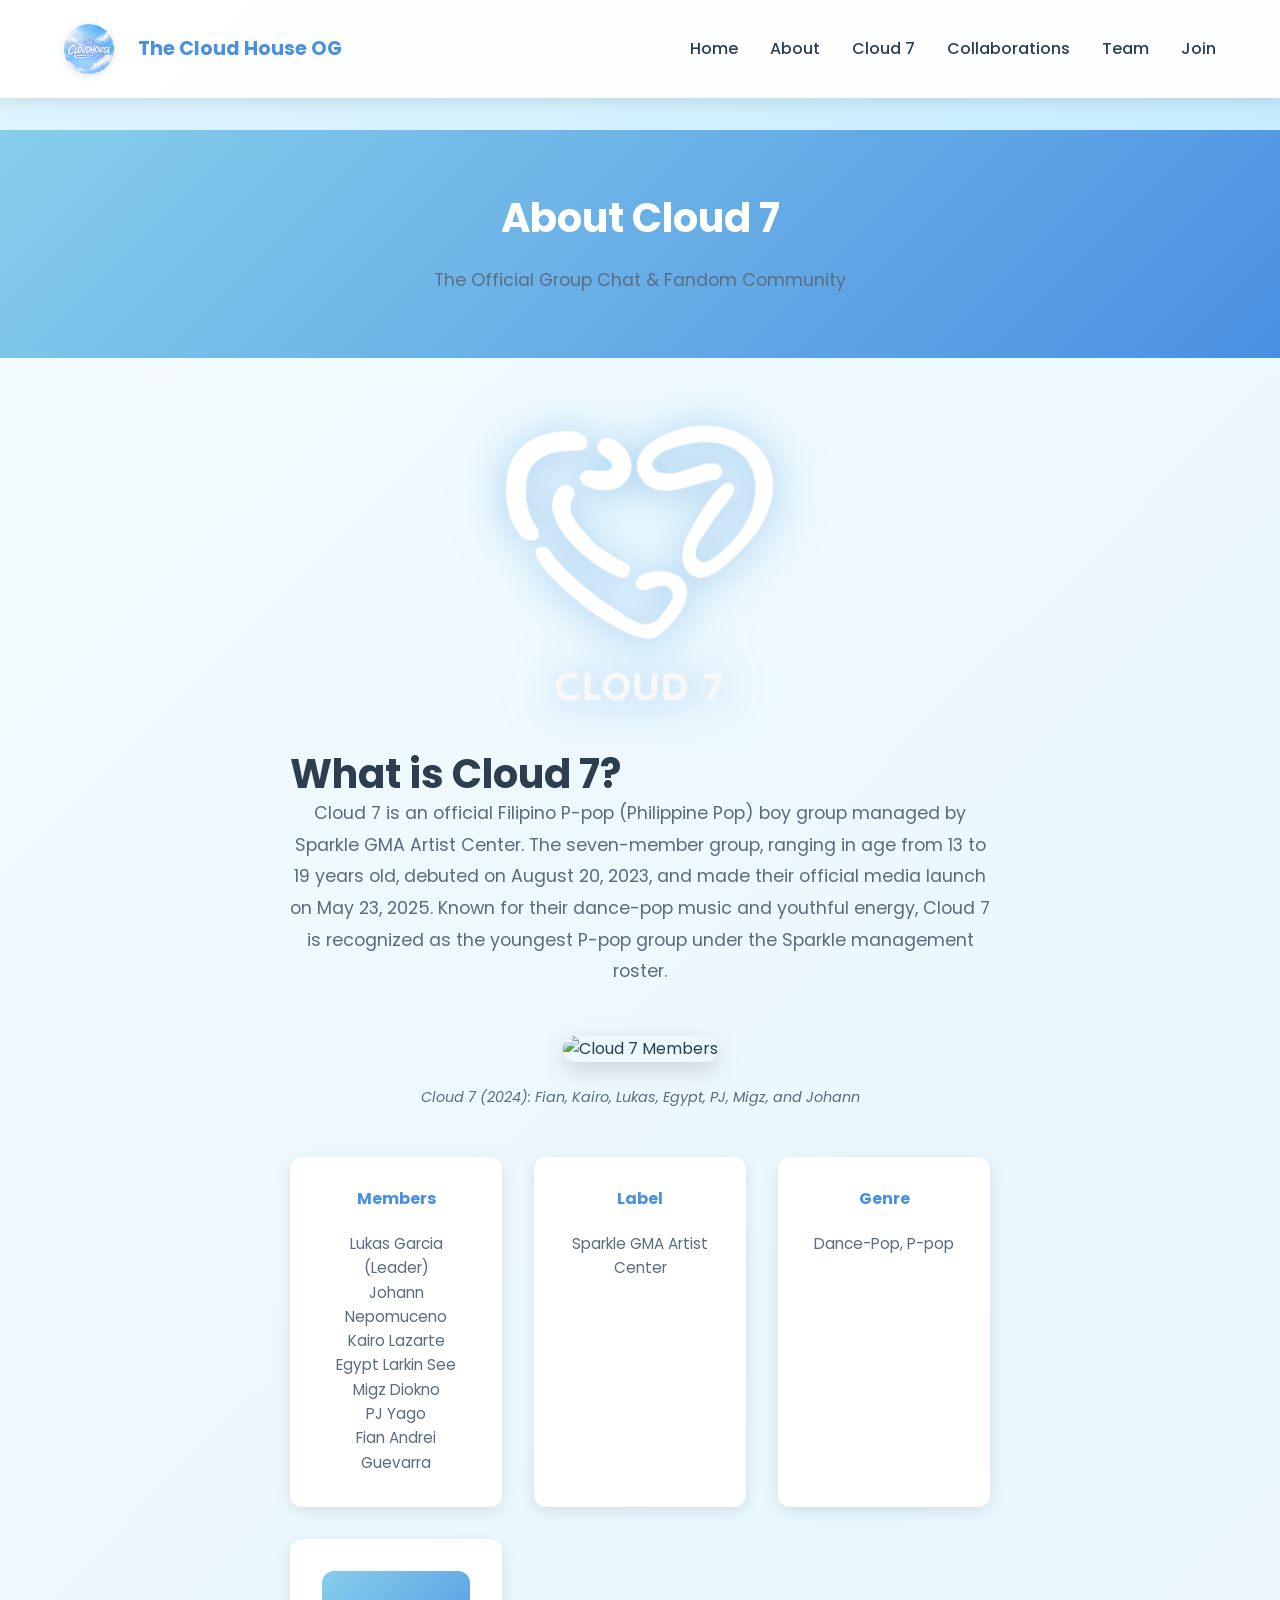
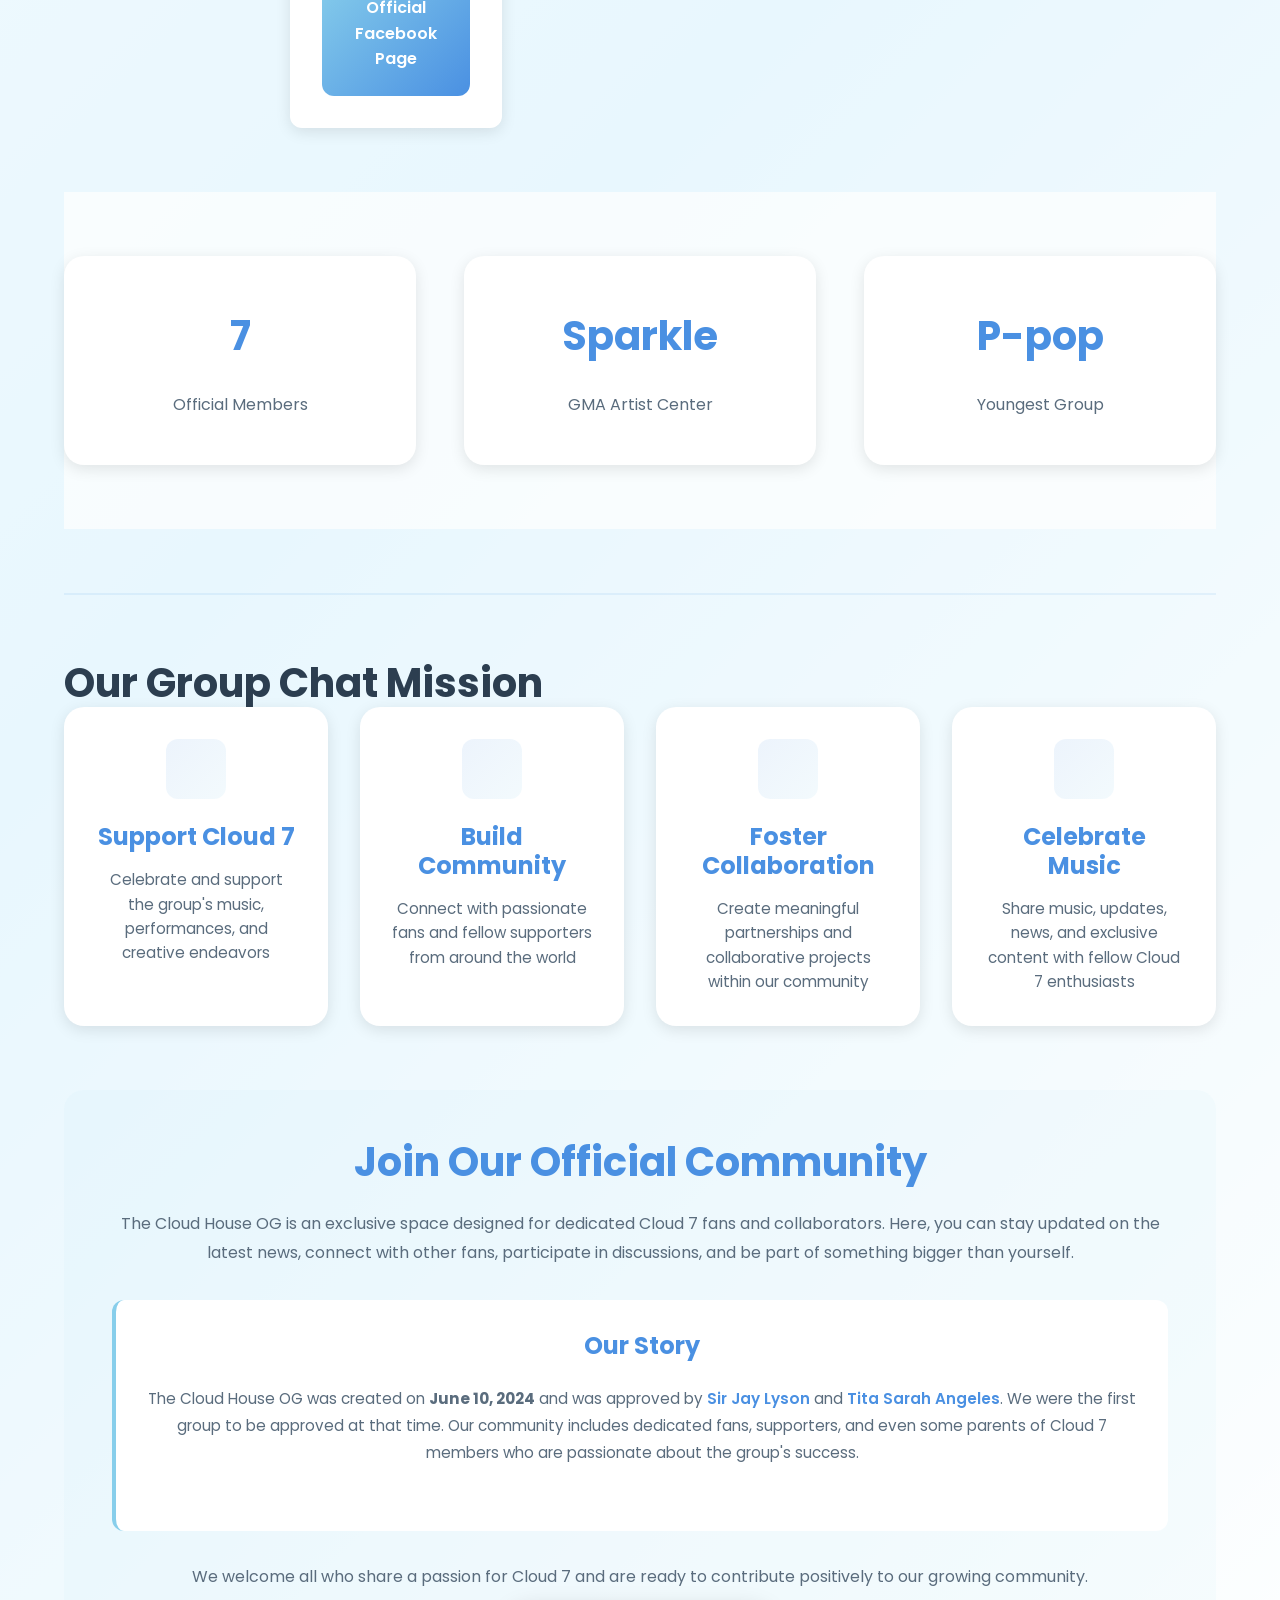
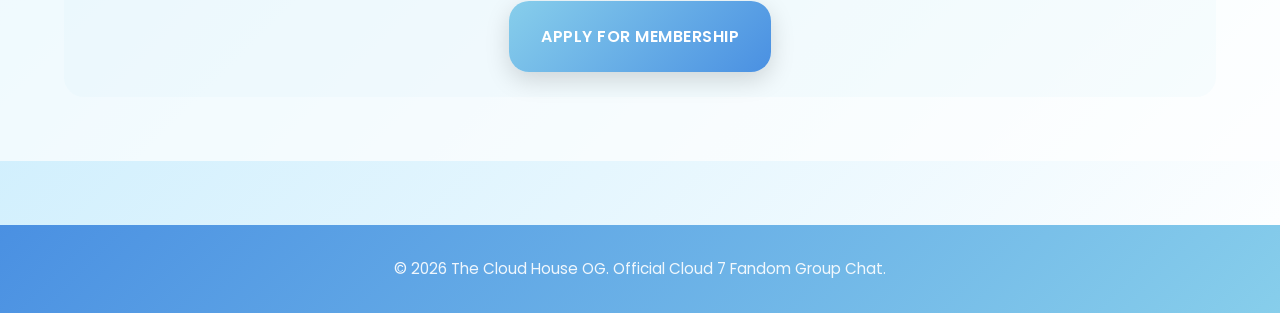
==== about.html @ 03eb77f3 "The CloudHouse OG Official" ====
<!DOCTYPE html>
<html lang="en">
<head>
    <meta charset="UTF-8">
    <meta name="viewport" content="width=device-width, initial-scale=1.0">
    <title>About Cloud 7 - The Cloud House OG</title>
    <link rel="icon" type="image/png" href="favicon.png">
    <link href="https://fonts.googleapis.com/css2?family=Poppins:wght@300;400;600;700&display=swap" rel="stylesheet">
    <link rel="stylesheet" href="css/styles.css">
</head>
<body>
    <!-- Navigation -->
    <nav class="navbar">
        <div class="container">
            <div class="navbar__brand">
                <img src="assets/logo.png" alt="The Cloud House OG" class="navbar__logo">
                <span class="navbar__title">The Cloud House OG</span>
            </div>
            <button class="navbar__toggle" id="navbarToggle">
                <span class="navbar__toggle-line"></span>
                <span class="navbar__toggle-line"></span>
                <span class="navbar__toggle-line"></span>
            </button>
            <ul class="navbar__links" id="navbarLinks">
                <li><a href="index.html" class="nav-link">Home</a></li>
                <li><a href="about.html" class="nav-link">About</a></li>
                <li><a href="cloud7.html" class="nav-link">Cloud 7</a></li>
                <li><a href="collabs.html" class="nav-link">Collaborations</a></li>
                <li><a href="team.html" class="nav-link">Team</a></li>
                <li><a href="join.html" class="nav-link">Join</a></li>
            </ul>
        </div>
    </nav>

    <!-- Page Header -->
    <section class="page-header">
        <div class="container">
            <h1 class="page-header__title">About Cloud 7</h1>
            <p class="page-header__subtitle">The Official Group Chat & Fandom Community</p>
        </div>
    </section>

    <!-- About Cloud 7 Section -->
    <section class="about">
        <div class="container">
            <div class="about__content">
                <div class="cloud7-logo-about">
                    <!-- Cloud 7 Official Logo -->
                    <img id="cloud7-about-logo" src="/assets/cloud7-logo.png" alt="Cloud 7 Logo">
                </div>
                <h2>What is Cloud 7?</h2>
                <p class="about__text">
                    Cloud 7 is an official Filipino P-pop (Philippine Pop) boy group managed by Sparkle GMA Artist Center. The seven-member group, ranging in age from 13 to 19 years old, debuted on August 20, 2023, and made their official media launch on May 23, 2025. Known for their dance-pop music and youthful energy, Cloud 7 is recognized as the youngest P-pop group under the Sparkle management roster.
                </p>

                <div class="cloud7-image-container">
                    <img src="https://upload.wikimedia.org/wikipedia/commons/thumb/f/f2/CLOUD_7_2024.jpg/330px-CLOUD_7_2024.jpg" alt="Cloud 7 Members" class="cloud7-image">
                    <p class="image-caption">Cloud 7 (2024): Fian, Kairo, Lukas, Egypt, PJ, Migz, and Johann</p>
                </div>

                <div class="group-info">
                    <div class="info-item">
                        <h4>Members</h4>
                        <p>Lukas Garcia (Leader) <br>
                           Johann Nepomuceno <br>
                           Kairo Lazarte <br>
                           Egypt Larkin See <br>
                           Migz Diokno <br>
                           PJ Yago <br>
                           Fian Andrei Guevarra</p>
                    </div>
                    <div class="info-item">
                        <h4>Label</h4>
                        <p>Sparkle GMA Artist Center</p>
                    </div>
                    <div class="info-item">
                        <h4>Genre</h4>
                        <p>Dance-Pop, P-pop</p>
                    </div>
                    <div class="info-item">
                        <a href="https://web.facebook.com/cloud7.official" target="_blank" class="info-link">Official Facebook Page</a>
                    </div>
                </div>
            </div>

            <div class="stats-section">
                <div class="stats-grid">
                    <div class="stat-card">
                        <div class="stat-card__number">7</div>
                        <div class="stat-card__label">Official Members</div>
                    </div>
                    <div class="stat-card">
                        <div class="stat-card__number">Sparkle</div>
                        <div class="stat-card__label">GMA Artist Center</div>
                    </div>
                    <div class="stat-card">
                        <div class="stat-card__number">P-pop</div>
                        <div class="stat-card__label">Youngest Group</div>
                    </div>
                </div>
            </div>

            <div class="values-section">
                <h2>Our Group Chat Mission</h2>
                <div class="values-grid">
                    <div class="value-card">
                        <div class="value-card__icon"></div>
                        <h3>Support Cloud 7</h3>
                        <p>Celebrate and support the group's music, performances, and creative endeavors</p>
                    </div>
                    <div class="value-card">
                        <div class="value-card__icon"></div>
                        <h3>Build Community</h3>
                        <p>Connect with passionate fans and fellow supporters from around the world</p>
                    </div>
                    <div class="value-card">
                        <div class="value-card__icon"></div>
                        <h3>Foster Collaboration</h3>
                        <p>Create meaningful partnerships and collaborative projects within our community</p>
                    </div>
                    <div class="value-card">
                        <div class="value-card__icon"></div>
                        <h3>Celebrate Music</h3>
                        <p>Share music, updates, news, and exclusive content with fellow Cloud 7 enthusiasts</p>
                    </div>
                </div>
            </div>

            <div class="community-info">
                <h2>Join Our Official Community</h2>
                <p>
                    The Cloud House OG is an exclusive space designed for dedicated Cloud 7 fans and collaborators. Here, you can stay updated on the latest news, connect with other fans, participate in discussions, and be part of something bigger than yourself.
                </p>
                <div class="community-history">
                    <h3>Our Story</h3>
                    <p>
                        The Cloud House OG was created on <strong>June 10, 2024</strong> and was approved by <strong><a href="https://web.facebook.com/jvasquezlayson" target="_blank" class="history-link">Sir Jay Lyson</a></strong> and <strong><a href="https://m.facebook.com/sarah.angeles.14473/" target="_blank" class="history-link">Tita Sarah Angeles</a></strong>. We were the first group to be approved at that time. Our community includes dedicated fans, supporters, and even some parents of Cloud 7 members who are passionate about the group's success.
                    </p>
                </div>
                <p>
                    We welcome all who share a passion for Cloud 7 and are ready to contribute positively to our growing community.
                </p>
                <a href="join.html" class="btn btn--primary">Apply for Membership</a>
            </div>
        </div>
    </section>

    <!-- Footer -->
    <footer class="footer">
        <div class="container">
            <p class="footer__text">&copy; 2026 The Cloud House OG. Official Cloud 7 Fandom Group Chat.</p>
        </div>
    </footer>

    <script src="js/script.js"></script>
</body>
</html>
---- css/styles.css ----
/* CSS Custom Properties */
:root {
    --color-primary: #87CEEB;
    --color-primary-dark: #4A90E2;
    --color-secondary: #E0F6FF;
    --color-accent: #FFB6C1;
    --color-text: #2C3E50;
    --color-text-light: #5A6C7D;
    --color-white: #FFFFFF;
    --color-shadow: rgba(0, 0, 0, 0.1);

    --spacing-xs: 0.5rem;
    --spacing-sm: 1rem;
    --spacing-md: 1.5rem;
    --spacing-lg: 2rem;
    --spacing-xl: 3rem;
    --spacing-2xl: 4rem;

    --radius: 12px;
    --radius-lg: 20px;

    --shadow: 0 4px 15px var(--color-shadow);
    --shadow-lg: 0 8px 25px rgba(0, 0, 0, 0.15);

    --transition: all 0.3s ease;
}

/* Reset & Base Styles */
* {
    margin: 0;
    padding: 0;
    box-sizing: border-box;
}

html {
    scroll-behavior: smooth;
}

body {
    font-family: 'Poppins', sans-serif;
    color: var(--color-text);
    line-height: 1.6;
    background: linear-gradient(135deg, #E0F6FF 0%, #B3E5FC 50%, #FFFFFF 100%);
    min-height: 100vh;
}

/* Container */
.container {
    max-width: 1200px;
    margin: 0 auto;
    padding: 0 var(--spacing-md);
}

/* Typography */
h1, h2, h3, h4, h5, h6 {
    line-height: 1.2;
    font-weight: 700;
}

h2 {
    font-size: 2.5rem;
}

h3 {
    font-size: 1.5rem;
}

p {
    color: var(--color-text-light);
}

.section__title {
    text-align: center;
    margin-bottom: var(--spacing-2xl);
    color: var(--color-primary-dark);
    position: relative;
    animation: fadeInDown 0.8s ease;
}

.section__title::after {
    content: '';
    display: block;
    width: 60px;
    height: 4px;
    background: linear-gradient(90deg, var(--color-primary), var(--color-accent));
    margin: var(--spacing-md) auto 0;
    border-radius: 2px;
}

/* Navigation */
.navbar {
    background: rgba(255, 255, 255, 0.95);
    padding: var(--spacing-md) 0;
    position: sticky;
    top: 0;
    z-index: 100;
    box-shadow: var(--shadow);
}

.navbar .container {
    display: flex;
    justify-content: space-between;
    align-items: center;
    flex-wrap: wrap;
}

.navbar__brand {
    display: flex;
    align-items: center;
    gap: var(--spacing-md);
    text-decoration: none;
    color: inherit;
}

.navbar__logo {
    height: 50px;
    width: 50px;
    border-radius: 50%;
    display: block;
    object-fit: cover;
    box-shadow: 0 2px 8px rgba(0, 0, 0, 0.1);
}

.navbar__title {
    font-size: 1.2rem;
    font-weight: 700;
    color: var(--color-primary-dark);
}

/* Hamburger Menu */
.navbar__toggle {
    display: none;
    flex-direction: column;
    background: none;
    border: none;
    cursor: pointer;
    padding: var(--spacing-xs);
    gap: 6px;
}

.navbar__toggle-line {
    width: 25px;
    height: 3px;
    background: var(--color-primary-dark);
    border-radius: 2px;
    transition: all 0.3s ease;
}

.navbar__toggle.active .navbar__toggle-line:nth-child(1) {
    transform: rotate(45deg) translate(10px, 10px);
}

.navbar__toggle.active .navbar__toggle-line:nth-child(2) {
    opacity: 0;
}

.navbar__toggle.active .navbar__toggle-line:nth-child(3) {
    transform: rotate(-45deg) translate(7px, -7px);
}

.navbar__links {
    display: flex;
    list-style: none;
    gap: var(--spacing-lg);
    width: auto;
}

.nav-link {
    text-decoration: none;
    color: var(--color-text);
    font-weight: 500;
    transition: var(--transition);
    position: relative;
}

.nav-link:hover {
    color: var(--color-primary);
}

@media (max-width: 768px) {
    .navbar__toggle {
        display: flex;
    }

    .navbar__links {
        display: none;
        width: 100%;
        flex-direction: column;
        gap: var(--spacing-md);
        position: absolute;
        top: 100%;
        left: 0;
        right: 0;
        background: rgba(255, 255, 255, 0.98);
        padding: var(--spacing-lg);
        box-shadow: var(--shadow);
    }

    .navbar__links.active {
        display: flex;
    }

    .navbar__links li {
        width: 100%;
    }

    .nav-link {
        display: block;
        padding: var(--spacing-md) 0;
        border-bottom: 1px solid rgba(0, 0, 0, 0.05);
    }

    .nav-link::after {
        display: none;
    }

    .nav-link:active {
        color: var(--color-primary);
    }
}

/* Cloud Animation */
.clouds {
    position: absolute;
    background: rgba(255, 255, 255, 0.8);
    border-radius: 100px;
    opacity: 0.6;
    animation: float 20s infinite ease-in-out;
}

.clouds::before,
.clouds::after {
    content: '';
    position: absolute;
    background: rgba(255, 255, 255, 0.8);
    border-radius: 100px;
}

.clouds::before {
    width: 50px;
    height: 50px;
    top: -25px;
    left: 10px;
}

.clouds::after {
    width: 60px;
    height: 60px;
    top: -30px;
    right: 10px;
}

.cloud-1 {
    width: 100px;
    height: 40px;
    top: 15%;
    left: 10%;
    animation-delay: 0s;
}

.cloud-2 {
    width: 120px;
    height: 50px;
    top: 60%;
    right: 10%;
    animation-delay: -10s;
}

.cloud-3 {
    width: 80px;
    height: 35px;
    top: 40%;
    left: 50%;
    animation-delay: -5s;
}

@keyframes float {
    0%, 100% {
        transform: translateX(0px);
    }
    50% {
        transform: translateX(30px);
    }
}

@keyframes fadeInDown {
    from {
        opacity: 0;
        transform: translateY(-20px);
    }
    to {
        opacity: 1;
        transform: translateY(0);
    }
}

@keyframes fadeIn {
    from {
        opacity: 0;
    }
    to {
        opacity: 1;
    }
}

/* Buttons */
.btn {
    padding: var(--spacing-md) var(--spacing-lg);
    border: none;
    border-radius: var(--radius-lg);
    font-size: 1rem;
    font-weight: 600;
    cursor: pointer;
    transition: var(--transition);
    text-transform: uppercase;
    letter-spacing: 0.5px;
    text-decoration: none;
}

.btn--primary {
    background: linear-gradient(135deg, var(--color-primary) 0%, var(--color-primary-dark) 100%);
    color: var(--color-white);
    box-shadow: var(--shadow-lg);
}

.btn--primary:hover {
    transform: translateY(-3px);
    box-shadow: 0 12px 30px rgba(74, 144, 226, 0.4);
}

.btn--secondary {
    background: var(--color-accent);
    color: var(--color-white);
    box-shadow: var(--shadow);
}

.btn--secondary:hover {
    transform: translateY(-3px);
    box-shadow: 0 12px 30px rgba(255, 182, 193, 0.4);
}

/* Hero Section */
.hero {
    position: relative;
    padding: var(--spacing-2xl) 0;
    min-height: 100vh;
    display: flex;
    align-items: center;
    justify-content: center;
    overflow: hidden;
    text-align: center;
}

.hero__banner {
    position: relative;
    z-index: 1;
    width: 100%;
    max-width: 600px;
    height: auto;
    margin: 0 auto var(--spacing-xl);
    display: block;
    border-radius: var(--radius-lg);
    box-shadow: var(--shadow-lg);
    animation: fadeIn 1s ease;
}

.hero__content {
    position: relative;
    z-index: 2;
    animation: fadeIn 1s ease;
}

.hero__badge {
    display: inline-block;
    background: rgba(135, 206, 235, 0.3);
    color: var(--color-primary-dark);
    padding: var(--spacing-xs) var(--spacing-md);
    border-radius: 50px;
    font-size: 0.9rem;
    font-weight: 600;
    margin-bottom: var(--spacing-md);
    border: 1px solid var(--color-primary);
}

.hero__title {
    font-size: 3.5rem;
    margin-bottom: var(--spacing-md);
    color: var(--color-primary-dark);
    line-height: 1.1;
}

.hero__subtitle {
    font-size: 1.5rem;
    margin-bottom: var(--spacing-md);
    color: var(--color-text-light);
}

.hero__description {
    font-size: 1.1rem;
    margin-bottom: var(--spacing-xl);
    color: var(--color-text-light);
}

@media (max-width: 768px) {
    .hero {
        min-height: 70vh;
        padding: var(--spacing-lg) 0;
    }

    .hero__title {
        font-size: 2rem;
    }

    .hero__subtitle {
        font-size: 1.1rem;
    }

    .hero__description {
        font-size: 1rem;
    }

    .hero__tch-logo {
        max-height: 200px;
    }

    .cloud7-logo-about img {
        max-height: 180px;
    }

    .cloud7-page-logo {
        max-height: 180px;
    }
}

/* About Section */
.about {
    padding: var(--spacing-2xl) 0;
    background: rgba(255, 255, 255, 0.7);
}

.about__content {
    max-width: 700px;
    margin: 0 auto;
    animation: fadeIn 0.8s ease 0.2s backwards;
    margin-bottom: var(--spacing-2xl);
}

.about__text {
    font-size: 1.1rem;
    line-height: 1.8;
    text-align: center;
    margin-bottom: var(--spacing-xl);
}

.group-info {
    display: grid;
    grid-template-columns: repeat(auto-fit, minmax(200px, 1fr));
    gap: var(--spacing-lg);
    margin-top: var(--spacing-xl);
    align-items: stretch;
}

.info-item {
    background: var(--color-white);
    padding: var(--spacing-lg);
    border-radius: var(--radius);
    text-align: center;
    box-shadow: var(--shadow);
}

.info-item h4 {
    color: var(--color-primary-dark);
    margin-bottom: var(--spacing-md);
}

.info-item p {
    margin: 0;
    font-size: 0.95rem;
}

.info-link {
    display: block;
    padding: var(--spacing-md) var(--spacing-lg);
    background: linear-gradient(135deg, var(--color-primary), var(--color-primary-dark));
    color: var(--color-white);
    text-decoration: none;
    border-radius: var(--radius);
    font-weight: 600;
    transition: var(--transition);
}

.info-link:hover {
    transform: translateY(-2px);
    box-shadow: 0 4px 12px rgba(74, 144, 226, 0.3);
}

/* Logo Styles */

/* TCH Logo (The Cloud House - Home Page) */
.cloud7-logo-placeholder {
    margin-bottom: var(--spacing-xl);
    text-align: center;
}

.hero__tch-logo {
    max-height: 200px;
    width: auto;
    display: block;
    margin: 0 auto;
    filter: drop-shadow(0 4px 12px rgba(0, 0, 0, 0.25)) drop-shadow(0 0 20px rgba(74, 144, 226, 0.3));
}

/* Cloud 7 Logo (About Page) */
.cloud7-logo-about {
    text-align: center;
    margin-bottom: var(--spacing-xl);
}

.cloud7-logo-about img {
    max-height: 280px;
    width: auto;
    display: block;
    margin: 0 auto;
    filter: drop-shadow(0 4px 16px rgba(74, 144, 226, 0.35)) drop-shadow(0 0 30px rgba(135, 206, 235, 0.4));
}
.cloud7-image-container {
    margin: var(--spacing-xl) 0;
    text-align: center;
}

.cloud7-image {
    max-width: 400px;
    width: 100%;
    border-radius: var(--radius-lg);
    box-shadow: var(--shadow-lg);
    margin-bottom: var(--spacing-md);
}

.image-caption {
    font-size: 0.9rem;
    color: var(--color-text-light);
    font-style: italic;
    margin: 0;
}

/* Team Section */
.team {
    padding: var(--spacing-2xl) 0;
}

.team__grid {
    display: grid;
    grid-template-columns: repeat(auto-fit, minmax(250px, 1fr));
    gap: var(--spacing-xl);
    align-items: stretch;
}

.team__grid--single {
    grid-template-columns: repeat(auto-fit, minmax(250px, 1fr));
    max-width: 550px;
    margin: 0 auto;
}

/* Team Hierarchy */
.team-hierarchy {
    padding: var(--spacing-2xl) 0;
}

.hierarchy-section {
    margin-bottom: var(--spacing-2xl);
}

.hierarchy-title {
    text-align: center;
    margin-bottom: var(--spacing-lg);
    position: relative;
    padding-bottom: var(--spacing-md);
}

.hierarchy-title--level1 {
    font-size: 2rem;
    color: #FF6B6B;
}

.hierarchy-title--level1::after {
    background: linear-gradient(90deg, #FF6B6B, #FF8E72);
}

.hierarchy-title--level2 {
    font-size: 1.8rem;
    color: #4ECDC4;
}

.hierarchy-title--level2::after {
    background: linear-gradient(90deg, #4ECDC4, #44A08D);
}

.hierarchy-title--level3 {
    font-size: 1.6rem;
    color: var(--color-primary-dark);
}

.hierarchy-title--level3::after {
    background: linear-gradient(90deg, var(--color-primary-dark), var(--color-primary));
}

.hierarchy-title--level4 {
    font-size: 1.6rem;
    color: #FFB347;
}

.hierarchy-title--level4::after {
    background: linear-gradient(90deg, #FFB347, #FFA500);
}

.hierarchy-title--level5 {
    font-size: 1.5rem;
    color: #9B59B6;
}

.hierarchy-title--level5::after {
    background: linear-gradient(90deg, #9B59B6, #AF7AC5);
}

.hierarchy-title::after {
    content: '';
    display: block;
    width: 60px;
    height: 4px;
    margin: var(--spacing-md) auto 0;
    border-radius: 2px;
}

.team-card {
    background: var(--color-white);
    border-radius: var(--radius-lg);
    padding: var(--spacing-xl);
    text-align: center;
    box-shadow: var(--shadow);
    transition: var(--transition);
    animation: fadeIn 0.8s ease;
    display: flex;
    flex-direction: column;
    height: 100%;
}

.team-card:hover {
    transform: translateY(-10px);
    box-shadow: var(--shadow-lg);
}

.team-card__image {
    width: 100%;
    aspect-ratio: 1 / 1;
    object-fit: cover;
    border-radius: var(--radius-lg);
    margin-bottom: var(--spacing-lg);
    display: block;
    background: linear-gradient(135deg, rgba(135, 206, 235, 0.1), rgba(255, 182, 193, 0.1));
}

.team-card__name {
    margin-bottom: var(--spacing-xs);
    flex-grow: 1;
}

.team-card__role {
    font-size: 0.9rem;
    color: var(--color-primary);
    font-weight: 600;
    margin-bottom: var(--spacing-md);
}

.team-card__link {
    display: inline-block;
    padding: var(--spacing-xs) var(--spacing-md);
    background: linear-gradient(135deg, var(--color-primary), var(--color-primary-dark));
    color: var(--color-white);
    text-decoration: none;
    border-radius: var(--radius);
    font-size: 0.85rem;
    font-weight: 600;
    transition: var(--transition);
}

.team-card__link:hover {
    transform: translateY(-2px);
    box-shadow: 0 4px 12px rgba(74, 144, 226, 0.3);
}

@media (max-width: 768px) {
    .team__grid {
        grid-template-columns: repeat(auto-fit, minmax(200px, 1fr));
        gap: var(--spacing-md);
    }
}

/* Chart Section */
.chart-section {
    padding: var(--spacing-2xl) 0;
    background: rgba(255, 255, 255, 0.7);
}

.chart-container {
    max-width: 500px;
    margin: 0 auto;
    background: var(--color-white);
    padding: var(--spacing-xl);
    border-radius: var(--radius-lg);
    box-shadow: var(--shadow);
}

@media (max-width: 768px) {
    .chart-container {
        max-width: 100%;
    }
}

/* Join Section */
.join {
    padding: var(--spacing-2xl) 0;
    text-align: center;
}

.join__content {
    max-width: 700px;
    margin: 0 auto;
}

.join__text {
    font-size: 1.1rem;
    margin-bottom: var(--spacing-xl);
    line-height: 1.8;
}

/* Page Header */
.page-header {
    background: linear-gradient(135deg, var(--color-primary), var(--color-primary-dark));
    color: var(--color-white);
    padding: var(--spacing-2xl) 0;
    text-align: center;
    margin-top: var(--spacing-lg);
}

.page-header__title {
    font-size: 2.5rem;
    margin-bottom: var(--spacing-md);
}

.page-header__subtitle {
    font-size: 1.1rem;
    opacity: 0.95;
}

@media (max-width: 768px) {
    .page-header__title {
        font-size: 1.8rem;
    }

    .page-header__subtitle {
        font-size: 1rem;
    }
}

/* Quick Links Section */
.quick-links {
    padding: var(--spacing-2xl) 0;
    background: rgba(255, 255, 255, 0.5);
}

.links-grid {
    display: grid;
    grid-template-columns: repeat(auto-fit, minmax(280px, 1fr));
    gap: var(--spacing-xl);
}

.link-card {
    background: var(--color-white);
    border-radius: var(--radius-lg);
    padding: var(--spacing-xl);
    text-align: center;
    box-shadow: var(--shadow);
    transition: var(--transition);
    text-decoration: none;
    color: inherit;
}

.link-card:hover {
    transform: translateY(-8px);
    box-shadow: var(--shadow-lg);
}

.link-card__icon {
    font-size: 3rem;
    margin-bottom: var(--spacing-md);
    display: block;
    height: 60px;
    width: 60px;
    background: linear-gradient(135deg, rgba(135, 206, 235, 0.2), rgba(255, 182, 193, 0.2));
    border-radius: var(--radius);
    margin-left: auto;
    margin-right: auto;
}

.link-card h3 {
    margin-bottom: var(--spacing-sm);
    color: var(--color-primary-dark);
}

.link-card p {
    margin: 0;
}

/* Values Section */
.values-section {
    margin-top: var(--spacing-2xl);
    padding-top: var(--spacing-2xl);
    border-top: 2px solid rgba(74, 144, 226, 0.1);
}

.values-grid {
    display: grid;
    grid-template-columns: repeat(auto-fit, minmax(250px, 1fr));
    gap: var(--spacing-lg);
}

.value-card {
    background: var(--color-white);
    border-radius: var(--radius-lg);
    padding: var(--spacing-lg);
    text-align: center;
    box-shadow: var(--shadow);
    animation: fadeIn 0.8s ease;
}

.value-card__icon {
    font-size: 2.5rem;
    margin-bottom: var(--spacing-md);
    height: 60px;
    width: 60px;
    background: linear-gradient(135deg, rgba(74, 144, 226, 0.1), rgba(135, 206, 235, 0.1));
    border-radius: var(--radius);
    display: flex;
    align-items: center;
    justify-content: center;
    margin-left: auto;
    margin-right: auto;
}

.value-card h3 {
    margin-bottom: var(--spacing-sm);
    color: var(--color-primary-dark);
}

.value-card p {
    font-size: 0.95rem;
}

/* CTA Section */
.cta-section {
    margin-top: var(--spacing-2xl);
    padding: var(--spacing-xl);
    background: linear-gradient(135deg, rgba(135, 206, 235, 0.1), rgba(255, 182, 193, 0.1));
    border-radius: var(--radius-lg);
    text-align: center;
}

.cta-section h2 {
    margin-bottom: var(--spacing-md);
}

.cta-section p {
    margin-bottom: var(--spacing-lg);
}

/* Join Page */
.join-page {
    padding: var(--spacing-2xl) 0;
}

.join-card {
    background: var(--color-white);
    border-radius: var(--radius-lg);
    padding: var(--spacing-2xl);
    box-shadow: var(--shadow);
    max-width: 700px;
    margin: 0 auto;
}

.join-card h2 {
    color: var(--color-primary-dark);
    margin-bottom: var(--spacing-md);
    text-align: center;
}

.join-intro {
    text-align: center;
    font-size: 1.1rem;
    margin-bottom: var(--spacing-xl);
    line-height: 1.8;
}

/* GC Status Section */
.gc-status {
    background: linear-gradient(135deg, rgba(74, 144, 226, 0.1), rgba(135, 206, 235, 0.1));
    padding: var(--spacing-lg);
    border-radius: var(--radius-lg);
    text-align: center;
    margin-bottom: var(--spacing-xl);
    border: 2px solid rgba(74, 144, 226, 0.2);
}

.gc-status h3 {
    color: var(--color-primary-dark);
    margin-bottom: var(--spacing-md);
}

.gc-status p {
    margin-bottom: var(--spacing-lg);
}

.gc-status .btn {
    display: inline-block;
}

/* GC Full Notice */
.gc-full-notice {
    background: linear-gradient(135deg, rgba(255, 182, 193, 0.1), rgba(255, 182, 193, 0.05));
    padding: var(--spacing-lg);
    border-radius: var(--radius-lg);
    margin-bottom: var(--spacing-xl);
    border: 2px solid rgba(255, 182, 193, 0.2);
}

.gc-full-notice h3 {
    color: #E74C3C;
    margin-bottom: var(--spacing-md);
}

.gc-full-notice p {
    margin-bottom: var(--spacing-lg);
}

.admin-contacts {
    display: grid;
    grid-template-columns: repeat(auto-fit, minmax(150px, 1fr));
    gap: var(--spacing-md);
}

.admin-contact-item {
    background: var(--color-white);
    padding: var(--spacing-md);
    border-radius: var(--radius);
    text-align: center;
    border: 1px solid rgba(74, 144, 226, 0.2);
}

.admin-contact-item h4 {
    color: var(--color-primary-dark);
    margin-bottom: var(--spacing-xs);
}

.admin-contact-item p {
    font-size: 0.85rem;
    margin-bottom: var(--spacing-md);
}

.admin-link {
    display: inline-block;
    padding: var(--spacing-xs) var(--spacing-md);
    background: linear-gradient(135deg, var(--color-primary), var(--color-primary-dark));
    color: var(--color-white);
    text-decoration: none;
    border-radius: var(--radius);
    font-size: 0.85rem;
    font-weight: 600;
    transition: var(--transition);
}

.admin-link:hover {
    transform: translateY(-2px);
    box-shadow: 0 4px 12px rgba(74, 144, 226, 0.3);
}

/* Benefits Section */
.benefits {
    margin: var(--spacing-2xl) 0;
    padding: var(--spacing-xl);
    background: rgba(135, 206, 235, 0.05);
    border-radius: var(--radius);
}

.benefits h3 {
    color: var(--color-primary-dark);
    margin-bottom: var(--spacing-lg);
    text-align: center;
}

.benefits-list {
    list-style: none;
    display: flex;
    flex-direction: column;
    gap: var(--spacing-md);
}

.benefits-list li {
    display: flex;
    align-items: center;
    gap: var(--spacing-md);
    font-size: 1rem;
}

.benefit-icon {
    color: var(--color-primary);
    font-weight: 700;
    font-size: 1.2rem;
    flex-shrink: 0;
    display: inline-block;
    width: 24px;
    height: 24px;
    background: rgba(135, 206, 235, 0.2);
    border-radius: 50%;
}

/* Application Form */
.application-form {
    margin: var(--spacing-2xl) 0;
}

.form-group {
    margin-bottom: var(--spacing-lg);
}

.form-group label {
    display: block;
    margin-bottom: var(--spacing-sm);
    font-weight: 600;
    color: var(--color-text);
}

.form-group input,
.form-group textarea {
    width: 100%;
    padding: var(--spacing-md);
    border: 2px solid rgba(74, 144, 226, 0.2);
    border-radius: var(--radius);
    font-family: 'Poppins', sans-serif;
    font-size: 1rem;
    transition: var(--transition);
}

.form-group input:focus,
.form-group textarea:focus {
    outline: none;
    border-color: var(--color-primary-dark);
    box-shadow: 0 0 0 3px rgba(74, 144, 226, 0.1);
}

.form-group.checkbox {
    display: flex;
    align-items: flex-start;
    gap: var(--spacing-md);
    margin-bottom: var(--spacing-xl);
}

.form-group.checkbox input {
    width: auto;
    margin-top: 4px;
    cursor: pointer;
}

.form-group.checkbox label {
    margin-bottom: 0;
    cursor: pointer;
}

.btn-wide {
    width: 100%;
}

.form-note {
    text-align: center;
    font-size: 0.9rem;
    color: var(--color-text-light);
    margin-top: var(--spacing-lg);
}

/* Success Message */
.success-message {
    background: linear-gradient(135deg, #4ECDC4, #44A08D);
    color: var(--color-white);
    padding: var(--spacing-xl);
    border-radius: var(--radius-lg);
    text-align: center;
    margin-bottom: var(--spacing-xl);
    animation: slideIn 0.5s ease;
}

.success-message h3 {
    margin-bottom: var(--spacing-md);
    color: var(--color-white);
}

.success-message p {
    color: rgba(255, 255, 255, 0.95);
}

@keyframes slideIn {
    from {
        opacity: 0;
        transform: translateY(-20px);
    }
    to {
        opacity: 1;
        transform: translateY(0);
    }
}

/* Stats Section */
.stats-section {
    padding: var(--spacing-2xl) 0;
    background: rgba(255, 255, 255, 0.7);
}

.stats-grid {
    display: grid;
    grid-template-columns: repeat(auto-fit, minmax(250px, 1fr));
    gap: var(--spacing-xl);
}

.stat-card {
    background: var(--color-white);
    padding: var(--spacing-xl);
    border-radius: var(--radius-lg);
    text-align: center;
    box-shadow: var(--shadow);
    animation: fadeIn 0.8s ease;
}

.stat-card__number {
    font-size: 2.5rem;
    font-weight: 700;
    color: var(--color-primary-dark);
    margin-bottom: var(--spacing-md);
}

.stat-card__label {
    font-size: 1rem;
    color: var(--color-text-light);
}

/* Collaborations Section */
.collaborations {
    padding: var(--spacing-2xl) 0;
}

.collab-intro {
    text-align: center;
    margin-bottom: var(--spacing-2xl);
}

.collab-intro h2 {
    color: var(--color-primary-dark);
    margin-bottom: var(--spacing-lg);
}

.collab-intro p {
    max-width: 700px;
    margin: 0 auto;
    font-size: 1.1rem;
    line-height: 1.8;
}

.collab-grid {
    display: grid;
    grid-template-columns: repeat(auto-fit, minmax(350px, 1fr));
    gap: var(--spacing-xl);
    margin-bottom: var(--spacing-2xl);
}

.collab-card {
    background: var(--color-white);
    border-radius: var(--radius-lg);
    padding: var(--spacing-xl);
    box-shadow: var(--shadow);
    transition: var(--transition);
    display: flex;
    flex-direction: column;
}

.collab-card:hover {
    transform: translateY(-8px);
    box-shadow: var(--shadow-lg);
}

.collab-card--coming {
    opacity: 0.8;
    background: linear-gradient(135deg, rgba(135, 206, 235, 0.1), rgba(255, 182, 193, 0.1));
}

.collab-card__header {
    display: flex;
    justify-content: space-between;
    align-items: flex-start;
    margin-bottom: var(--spacing-lg);
    gap: var(--spacing-md);
}

.collab-card__title {
    color: var(--color-primary-dark);
    margin: 0;
}

.collab-badge {
    display: inline-block;
    padding: var(--spacing-xs) var(--spacing-md);
    border-radius: 50px;
    font-size: 0.8rem;
    font-weight: 600;
    white-space: nowrap;
}

.collab-badge--active {
    background: linear-gradient(135deg, #4ECDC4, #44A08D);
    color: var(--color-white);
}

.collab-badge--coming {
    background: linear-gradient(135deg, #FFB347, #FFA500);
    color: var(--color-white);
}

.collab-card__content {
    flex-grow: 1;
    margin-bottom: var(--spacing-lg);
}

.collab-card__description {
    color: var(--color-text-light);
    margin-bottom: var(--spacing-md);
    line-height: 1.8;
}

.collab-features {
    background: rgba(74, 144, 226, 0.05);
    padding: var(--spacing-md);
    border-radius: var(--radius);
    margin-bottom: var(--spacing-md);
}

.collab-features h4 {
    margin-bottom: var(--spacing-md);
    color: var(--color-primary-dark);
}

.collab-features ul {
    list-style: none;
}

.collab-features li {
    padding: var(--spacing-xs) 0;
    color: var(--color-text);
}

.collab-features li::before {
    content: '→ ';
    color: var(--color-primary);
    font-weight: 600;
    margin-right: var(--spacing-xs);
}

.collab-card__footer {
    text-align: center;
    padding-top: var(--spacing-md);
    border-top: 1px solid rgba(0, 0, 0, 0.05);
}

.collab-status {
    font-size: 0.9rem;
    color: var(--color-text-light);
    font-weight: 500;
}

/* Checkbox Group */
.checkbox-group {
    display: flex;
    flex-direction: column;
    gap: var(--spacing-md);
    margin-bottom: var(--spacing-md);
}

.checkbox-label {
    display: flex;
    align-items: center;
    gap: var(--spacing-md);
    cursor: pointer;
    font-weight: 400;
}

.checkbox-label input {
    width: auto;
    cursor: pointer;
}

/* Important Links Section */
.important-links {
    padding: var(--spacing-2xl) 0;
    background: rgba(255, 255, 255, 0.7);
}

.important-links h2 {
    color: var(--color-primary-dark);
    text-align: center;
    margin-bottom: var(--spacing-md);
}

.important-links > .container > p {
    text-align: center;
    margin-bottom: var(--spacing-xl);
}

.links-section {
    display: grid;
    grid-template-columns: repeat(auto-fit, minmax(300px, 1fr));
    gap: var(--spacing-xl);
}

.links-category {
    background: var(--color-white);
    padding: var(--spacing-lg);
    border-radius: var(--radius-lg);
    box-shadow: var(--shadow);
}

.links-category h3 {
    color: var(--color-primary-dark);
    margin-bottom: var(--spacing-md);
}

.links-category ul {
    list-style: none;
}

.links-category li {
    margin-bottom: var(--spacing-md);
}

.links-category a {
    color: var(--color-primary-dark);
    text-decoration: none;
    font-weight: 500;
    transition: var(--transition);
    display: inline-flex;
    align-items: center;
    gap: var(--spacing-xs);
}

.links-category a:hover {
    color: var(--color-primary);
    transform: translateX(5px);
}

.links-category a::before {
    content: '→';
    font-size: 0.9rem;
}
.community-info {
    background: rgba(135, 206, 235, 0.05);
    padding: var(--spacing-xl);
    border-radius: var(--radius-lg);
    text-align: center;
    margin-top: var(--spacing-2xl);
}

.community-info h2 {
    color: var(--color-primary-dark);
    margin-bottom: var(--spacing-md);
}

.community-info p {
    margin-bottom: var(--spacing-md);
    line-height: 1.8;
}

.community-info p:last-of-type {
    margin-bottom: var(--spacing-lg);
}

.community-history {
    background: var(--color-white);
    padding: var(--spacing-lg);
    border-radius: var(--radius);
    margin: var(--spacing-lg) 0;
    border-left: 4px solid var(--color-primary);
}

.community-history h3 {
    color: var(--color-primary-dark);
    margin-bottom: var(--spacing-md);
}

.community-history p {
    margin: 0;
    font-size: 0.95rem;
}

.history-link {
    color: var(--color-primary-dark);
    text-decoration: none;
    font-weight: 600;
    transition: var(--transition);
}

.history-link:hover {
    color: var(--color-primary);
}

/* Social Links Section */
.social-links-section {
    padding: var(--spacing-2xl) 0;
    background: rgba(255, 255, 255, 0.7);
    text-align: center;
}

.social-links-section h2 {
    color: var(--color-primary-dark);
    margin-bottom: var(--spacing-md);
}

.social-links-section p {
    margin-bottom: var(--spacing-xl);
    font-size: 1.05rem;
}

.social-links-grid {
    display: grid;
    grid-template-columns: repeat(auto-fit, minmax(300px, 1fr));
    gap: var(--spacing-lg);
}

.social-link-card {
    background: var(--color-white);
    padding: var(--spacing-lg);
    border-radius: var(--radius-lg);
    box-shadow: var(--shadow);
    text-decoration: none;
    color: inherit;
    transition: var(--transition);
    border: 2px solid transparent;
}

.social-link-card:hover {
    transform: translateY(-8px);
    box-shadow: var(--shadow-lg);
    border-color: var(--color-primary);
}

.social-link-card h3 {
    color: var(--color-primary-dark);
    margin-top: 0;
    margin-bottom: var(--spacing-sm);
}

.social-link-card p {
    margin: 0;
    color: var(--color-text-light);
    font-size: 0.95rem;
}

.social-link-image {
    width: 100%;
    aspect-ratio: 1 / 1;
    object-fit: cover;
    border-radius: var(--radius-lg) var(--radius-lg) 0 0;
    margin: -var(--spacing-lg) -var(--spacing-lg) var(--spacing-lg) -var(--spacing-lg);
    display: block;
    background: linear-gradient(135deg, rgba(135, 206, 235, 0.1), rgba(255, 182, 193, 0.1));
}
.footer {
    background: linear-gradient(135deg, var(--color-primary-dark), var(--color-primary));
    color: var(--color-white);
    padding: var(--spacing-lg) 0;
    text-align: center;
    margin-top: var(--spacing-2xl);
}

.footer__text {
    color: rgba(255, 255, 255, 0.9);
    font-size: 0.95rem;
}

/* Cloud 7 Page */
.cloud7-hero {
    padding: var(--spacing-2xl) 0;
    background: rgba(255, 255, 255, 0.7);
}

.cloud7-hero .container {
    display: grid;
    grid-template-columns: 1fr 1fr;
    gap: var(--spacing-2xl);
    align-items: center;
}

.cloud7-logo-section {
    text-align: center;
}

.cloud7-page-logo {
    max-height: 280px;
    width: auto;
    filter: drop-shadow(0 4px 16px rgba(74, 144, 226, 0.35)) drop-shadow(0 0 30px rgba(135, 206, 235, 0.4));
}

.cloud7-hero-image {
    max-width: 100%;
    height: auto;
    border-radius: var(--radius-lg);
    box-shadow: 0 8px 32px rgba(74, 144, 226, 0.25), 0 0 30px rgba(135, 206, 235, 0.2);
}

.cloud7-hero-info h2 {
    color: var(--color-primary-dark);
    margin-bottom: var(--spacing-lg);
}

.intro-text {
    font-size: 1.05rem;
    line-height: 1.8;
    color: var(--color-text-light);
}

/* Members Section */
.cloud7-members {
    padding: var(--spacing-2xl) 0;
}

.members-grid {
    display: grid;
    grid-template-columns: repeat(auto-fit, minmax(200px, 1fr));
    gap: var(--spacing-lg);
}

.member-card {
    background: var(--color-white);
    border-radius: var(--radius-lg);
    padding: var(--spacing-lg);
    text-align: center;
    box-shadow: var(--shadow);
    transition: var(--transition);
}

.member-card:hover {
    transform: translateY(-8px);
    box-shadow: var(--shadow-lg);
}

.member-card__image {
    width: 100%;
    aspect-ratio: 1 / 1.2;
    object-fit: contain;
    border-radius: var(--radius);
    margin-bottom: var(--spacing-md);
    display: block;
    background: linear-gradient(135deg, rgba(135, 206, 235, 0.1), rgba(255, 182, 193, 0.1));
}

.member-card h3 {
    color: var(--color-primary-dark);
    margin-bottom: var(--spacing-sm);
}

.member-role {
    font-size: 0.9rem;
    color: var(--color-primary);
    font-weight: 600;
}

/* Discography Section */
.cloud7-discography {
    padding: var(--spacing-2xl) 0;
    background: rgba(255, 255, 255, 0.7);
}

.discography-content {
    display: grid;
    grid-template-columns: repeat(auto-fit, minmax(300px, 1fr));
    gap: var(--spacing-xl);
}

.discography-section {
    background: var(--color-white);
    padding: var(--spacing-lg);
    border-radius: var(--radius-lg);
    box-shadow: var(--shadow);
}

.discography-section h3 {
    color: var(--color-primary-dark);
    margin-bottom: var(--spacing-lg);
}

.release-card {
    display: flex;
    gap: var(--spacing-lg);
}

.release-image {
    width: 100px;
    height: 100px;
    background: linear-gradient(135deg, var(--color-primary), var(--color-primary-dark));
    border-radius: var(--radius);
    flex-shrink: 0;
}

.release-info h4 {
    color: var(--color-text);
    margin-bottom: var(--spacing-xs);
}

.release-date {
    font-size: 0.85rem;
    color: var(--color-primary);
    margin-bottom: var(--spacing-xs);
}

.release-type {
    font-size: 0.9rem;
    color: var(--color-text-light);
}

.singles-list {
    display: flex;
    flex-direction: column;
    gap: var(--spacing-md);
}

.single-item {
    padding: var(--spacing-md);
    background: rgba(74, 144, 226, 0.05);
    border-radius: var(--radius);
    border-left: 3px solid var(--color-primary);
}

.single-item h4 {
    color: var(--color-primary-dark);
    margin-bottom: var(--spacing-xs);
}

.single-item p {
    font-size: 0.9rem;
    margin: 0;
}

.discography-note {
    color: var(--color-text-light);
    margin-bottom: var(--spacing-lg);
}

.performance-list {
    display: grid;
    grid-template-columns: repeat(auto-fit, minmax(150px, 1fr));
    gap: var(--spacing-md);
    margin-bottom: var(--spacing-lg);
}

.performance-item {
    background: linear-gradient(135deg, rgba(74, 144, 226, 0.1), rgba(135, 206, 235, 0.1));
    padding: var(--spacing-md);
    border-radius: var(--radius);
    text-align: center;
    border: 1px solid rgba(74, 144, 226, 0.2);
}

.performance-item p {
    margin: 0;
    font-weight: 500;
}

/* Timeline Section */
.cloud7-timeline {
    padding: var(--spacing-2xl) 0;
}

.timeline {
    position: relative;
    padding: var(--spacing-xl) 0;
}

.timeline::before {
    content: '';
    position: absolute;
    left: 50%;
    top: 0;
    bottom: 0;
    width: 2px;
    background: linear-gradient(180deg, var(--color-primary), var(--color-primary-dark));
    transform: translateX(-50%);
}

.timeline-item {
    margin-bottom: var(--spacing-xl);
    position: relative;
}

.timeline-item:nth-child(odd) {
    margin-left: 0;
    margin-right: 50%;
    text-align: right;
    padding-right: var(--spacing-xl);
}

.timeline-item:nth-child(even) {
    margin-left: 50%;
    margin-right: 0;
    padding-left: var(--spacing-xl);
}

.timeline-date {
    font-weight: 600;
    color: var(--color-primary-dark);
    font-size: 0.95rem;
    margin-bottom: var(--spacing-sm);
}

.timeline-content {
    background: var(--color-white);
    padding: var(--spacing-lg);
    border-radius: var(--radius-lg);
    box-shadow: var(--shadow);
}

.timeline-content h4 {
    color: var(--color-primary-dark);
    margin-bottom: var(--spacing-sm);
}

.timeline-content p {
    margin: 0;
    font-size: 0.95rem;
}

/* Cloud 7 Socials */
.cloud7-socials {
    padding: var(--spacing-2xl) 0;
    background: linear-gradient(135deg, rgba(135, 206, 235, 0.1), rgba(255, 182, 193, 0.1));
    text-align: center;
}

.cloud7-socials h2 {
    color: var(--color-primary-dark);
    margin-bottom: var(--spacing-md);
}

.cloud7-socials > .container > p {
    margin-bottom: var(--spacing-xl);
}

.social-buttons {
    display: flex;
    flex-wrap: wrap;
    gap: var(--spacing-lg);
    justify-content: center;
}

/* Cloud 7 Official Links */
.cloud7-official-links {
    padding: var(--spacing-2xl) 0;
    background: linear-gradient(135deg, rgba(74, 144, 226, 0.05), rgba(135, 206, 235, 0.05));
}

.cloud7-official-links h2 {
    color: var(--color-primary-dark);
    margin-bottom: var(--spacing-2xl);
}

.official-links-grid {
    display: grid;
    grid-template-columns: repeat(auto-fit, minmax(200px, 1fr));
    gap: var(--spacing-xl);
}

.link-item {
    background: rgba(255, 255, 255, 0.8);
    padding: var(--spacing-lg);
    border-radius: var(--radius-lg);
    box-shadow: var(--shadow);
    transition: var(--transition);
    text-align: center;
}

.link-item:hover {
    transform: translateY(-5px);
    box-shadow: var(--shadow-lg);
    background: rgba(255, 255, 255, 1);
}

.link-item h3 {
    color: var(--color-primary-dark);
    margin-bottom: var(--spacing-md);
    font-size: 1.1rem;
}

.link-item a {
    color: var(--color-primary);
    text-decoration: none;
    font-size: 0.95rem;
    transition: var(--transition);
}

.link-item a:hover {
    color: var(--color-primary-dark);
}

/* Responsive */
@media (max-width: 768px) {
    .cloud7-hero .container {
        grid-template-columns: 1fr;
    }

    .timeline::before {
        left: 20px;
    }

    .timeline-item:nth-child(odd),
    .timeline-item:nth-child(even) {
        margin-left: 0;
        margin-right: 0;
        text-align: left;
        padding-left: 60px;
        padding-right: 0;
    }

    .official-links-grid {
        grid-template-columns: repeat(auto-fit, minmax(150px, 1fr));
        gap: var(--spacing-lg);
    }

    .members-grid {
        grid-template-columns: repeat(3, 1fr);
    }
}
@media (max-width: 768px) {
    :root {
        --spacing-xl: 2rem;
        --spacing-2xl: 2.5rem;
    }

    h2 {
        font-size: 1.8rem;
    }

    .navbar__links {
        gap: var(--spacing-md);
    }
}

@media (max-width: 480px) {
    :root {
        --spacing-md: 1rem;
        --spacing-lg: 1.5rem;
    }

    h2 {
        font-size: 1.5rem;
    }

    .btn {
        padding: var(--spacing-md) var(--spacing-md);
        font-size: 0.9rem;
    }

    /* Mobile Navbar */
    .navbar {
        padding: var(--spacing-sm) 0;
    }

    .navbar__brand {
        gap: var(--spacing-sm);
    }

    .navbar__logo {
        height: 40px;
        width: 40px;
    }

    .navbar__title {
        font-size: 1rem;
        white-space: nowrap;
        overflow: hidden;
        text-overflow: ellipsis;
        flex: 1;
    }

    .navbar__toggle {
        gap: 5px;
        padding: 0;
    }

    .navbar__toggle-line {
        width: 20px;
        height: 2.5px;
    }

    .navbar__links {
        padding: var(--spacing-md);
        gap: var(--spacing-sm);
    }

    .nav-link {
        padding: var(--spacing-md) 0 !important;
        font-size: 0.95rem;
    }

    .members-grid {
        grid-template-columns: 1fr;
    }

    .official-links-grid {
        grid-template-columns: 1fr;
    }

    .hero__tch-logo {
        max-height: 100px;
    }

    .cloud7-logo-about img {
        max-height: 170px;
    }

    .cloud7-page-logo {
        max-height: 170px;
    }
}
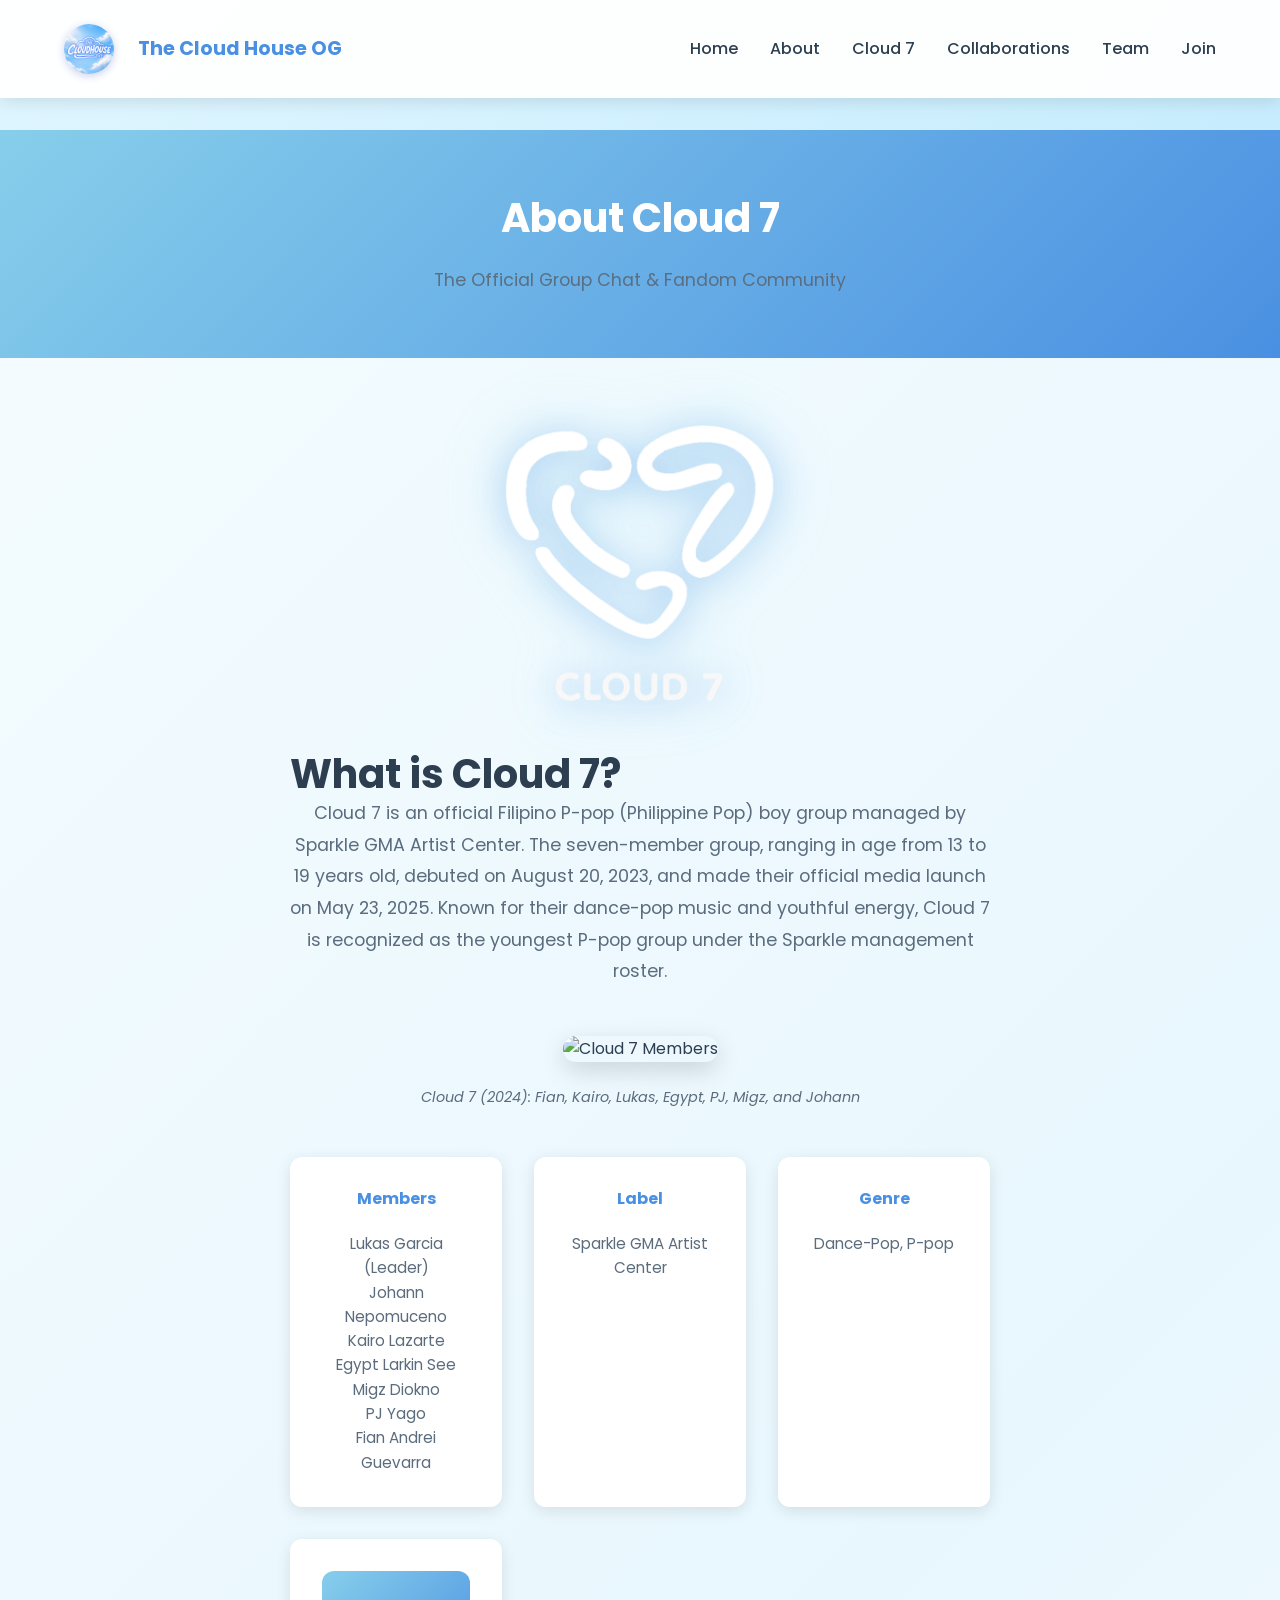
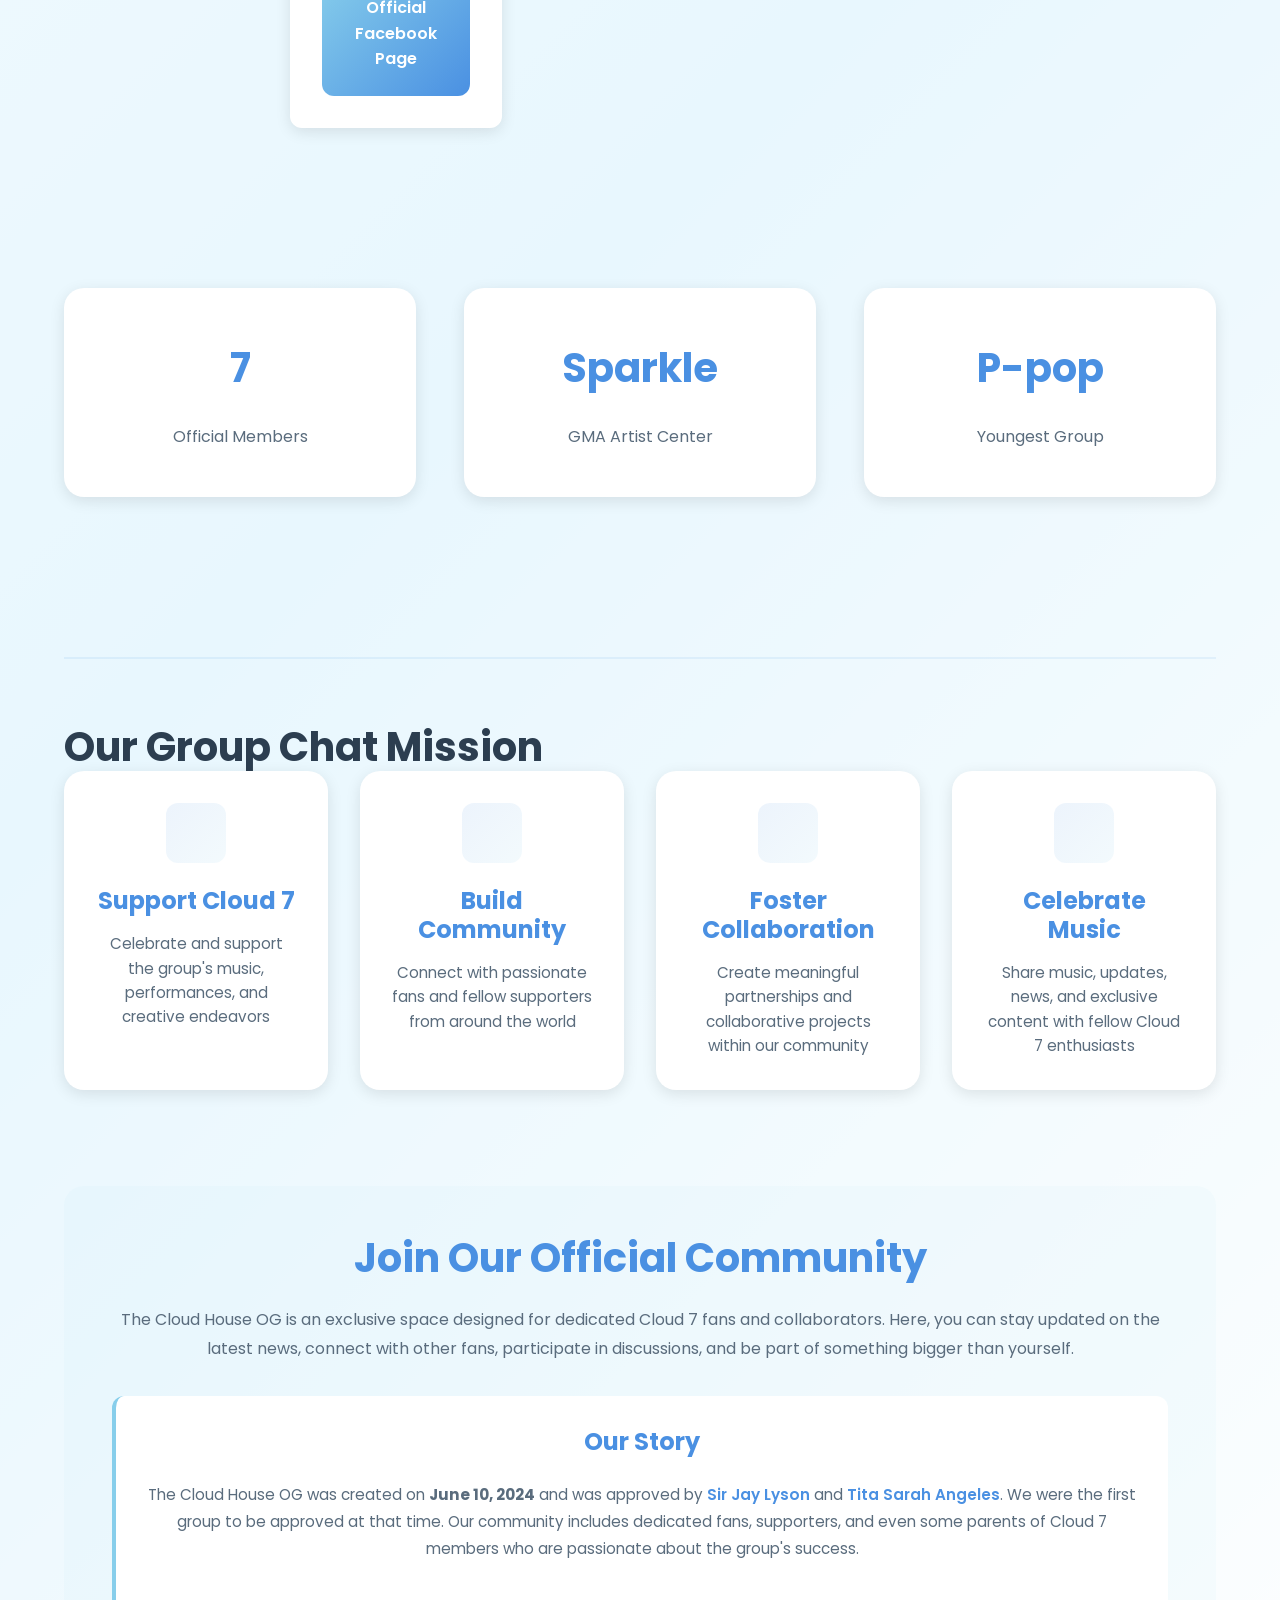
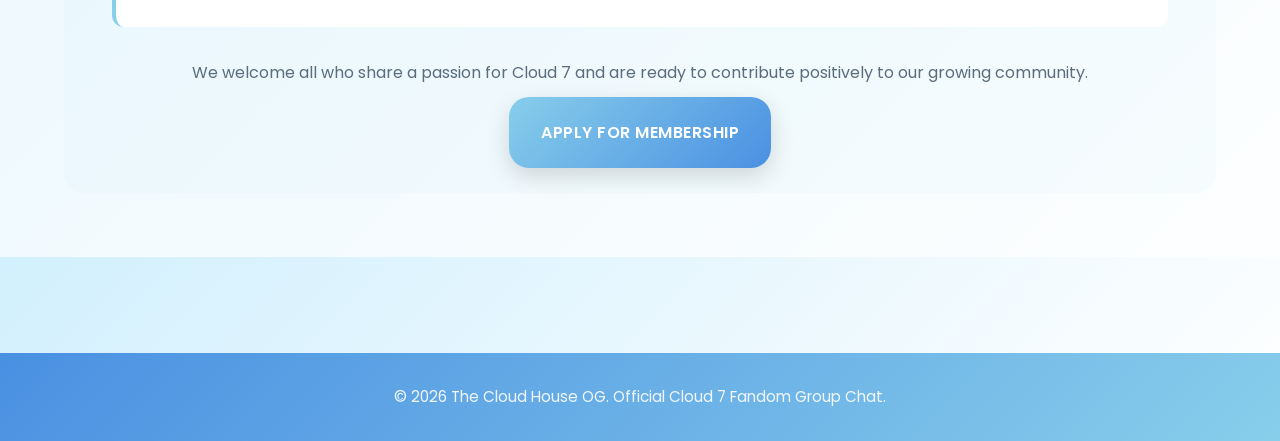
==== commit 422b4dbb: "Ads analytics and ads integration with Adsterra" ====
--- a/about.html
+++ b/about.html
@@ -1,13 +1,43 @@
 <!DOCTYPE html>
 <html lang="en">
+
 <head>
+    <!-- Google tag (gtag.js) -->
+    <script async src="https://www.googletagmanager.com/gtag/js?id=G-98ZLKG1Z7Q"></script>
+    <script>
+        window.dataLayer = window.dataLayer || [];
+        function gtag() { dataLayer.push(arguments); }
+        gtag('js', new Date());
+
+        gtag('config', 'G-98ZLKG1Z7Q');
+    </script>
+    
     <meta charset="UTF-8">
     <meta name="viewport" content="width=device-width, initial-scale=1.0">
     <title>About Cloud 7 - The Cloud House OG</title>
     <link rel="icon" type="image/png" href="favicon.png">
     <link href="https://fonts.googleapis.com/css2?family=Poppins:wght@300;400;600;700&display=swap" rel="stylesheet">
     <link rel="stylesheet" href="css/styles.css">
+
+    <meta name="description"
+        content="Learn about Cloud 7, an official Filipino P-pop boy group under Sparkle GMA Artist Center. Seven members aged 13-19 with dance-pop music." />
+
+    <meta name="author" content="Jeylo Baoit">
+
+    <meta property="og:title" content="About Cloud 7 - The Cloud House OG" />
+    <meta property="og:description"
+        content="Learn about Cloud 7, an official Filipino P-pop boy group under Sparkle GMA Artist Center." />
+    <meta property="og:image" content="https://tch-og.vercell.app/assets/banner.jpg" />
+    <meta property="og:url" content="https://tch-og.vercell.app/about.html" />
+    <meta property="og:type" content="website" />
+
+    <meta name="twitter:card" content="summary_large_image" />
+    <meta name="twitter:title" content="About Cloud 7 - The Cloud House OG" />
+    <meta name="twitter:description"
+        content="Learn about Cloud 7, an official Filipino P-pop boy group under Sparkle GMA Artist Center." />
+    <meta name="twitter:image" content="https://tch-og.vercell.app/assets/banner.jpg" />
 </head>
+
 <body>
     <!-- Navigation -->
     <nav class="navbar">
@@ -50,11 +80,15 @@
                 </div>
                 <h2>What is Cloud 7?</h2>
                 <p class="about__text">
-                    Cloud 7 is an official Filipino P-pop (Philippine Pop) boy group managed by Sparkle GMA Artist Center. The seven-member group, ranging in age from 13 to 19 years old, debuted on August 20, 2023, and made their official media launch on May 23, 2025. Known for their dance-pop music and youthful energy, Cloud 7 is recognized as the youngest P-pop group under the Sparkle management roster.
+                    Cloud 7 is an official Filipino P-pop (Philippine Pop) boy group managed by Sparkle GMA Artist
+                    Center. The seven-member group, ranging in age from 13 to 19 years old, debuted on August 20, 2023,
+                    and made their official media launch on May 23, 2025. Known for their dance-pop music and youthful
+                    energy, Cloud 7 is recognized as the youngest P-pop group under the Sparkle management roster.
                 </p>
 
                 <div class="cloud7-image-container">
-                    <img src="https://upload.wikimedia.org/wikipedia/commons/thumb/f/f2/CLOUD_7_2024.jpg/330px-CLOUD_7_2024.jpg" alt="Cloud 7 Members" class="cloud7-image">
+                    <img src="https://upload.wikimedia.org/wikipedia/commons/thumb/f/f2/CLOUD_7_2024.jpg/330px-CLOUD_7_2024.jpg"
+                        alt="Cloud 7 Members" class="cloud7-image">
                     <p class="image-caption">Cloud 7 (2024): Fian, Kairo, Lukas, Egypt, PJ, Migz, and Johann</p>
                 </div>
 
@@ -62,12 +96,12 @@
                     <div class="info-item">
                         <h4>Members</h4>
                         <p>Lukas Garcia (Leader) <br>
-                           Johann Nepomuceno <br>
-                           Kairo Lazarte <br>
-                           Egypt Larkin See <br>
-                           Migz Diokno <br>
-                           PJ Yago <br>
-                           Fian Andrei Guevarra</p>
+                            Johann Nepomuceno <br>
+                            Kairo Lazarte <br>
+                            Egypt Larkin See <br>
+                            Migz Diokno <br>
+                            PJ Yago <br>
+                            Fian Andrei Guevarra</p>
                     </div>
                     <div class="info-item">
                         <h4>Label</h4>
@@ -78,8 +112,29 @@
                         <p>Dance-Pop, P-pop</p>
                     </div>
                     <div class="info-item">
-                        <a href="https://web.facebook.com/cloud7.official" target="_blank" class="info-link">Official Facebook Page</a>
-                    </div>
+                        <a href="https://web.facebook.com/cloud7.official" target="_blank" class="info-link">Official
+                            Facebook Page</a>
+                    </div>
+                </div>
+            </div>
+
+            <div class="container ad-wrapper">
+                <!-- Desktop Banner 728x90 -->
+                <div class="ad-desktop">
+                    <script>
+                        atOptions = { 'key': '6c63495fec647797b8f79b1b82de79e2', 'format': 'iframe', 'height': 90, 'width': 728, 'params': {} };
+                    </script>
+                    <script
+                        src="https://www.highperformanceformat.com/6c63495fec647797b8f79b1b82de79e2/invoke.js"></script>
+                </div>
+
+                <!-- Mobile Banner 320x50 -->
+                <div class="ad-mobile">
+                    <script>
+                        atOptions = { 'key': '10fb9617601a5bcb033514410afb24b4', 'format': 'iframe', 'height': 50, 'width': 320, 'params': {} };
+                    </script>
+                    <script
+                        src="https://www.highperformanceformat.com/10fb9617601a5bcb033514410afb24b4/invoke.js"></script>
                 </div>
             </div>
 
@@ -100,6 +155,26 @@
                 </div>
             </div>
 
+            <div class="container ad-wrapper">
+                <!-- Desktop Banner 728x90 -->
+                <div class="ad-desktop">
+                    <script>
+                        atOptions = { 'key': '6c63495fec647797b8f79b1b82de79e2', 'format': 'iframe', 'height': 90, 'width': 728, 'params': {} };
+                    </script>
+                    <script
+                        src="https://www.highperformanceformat.com/6c63495fec647797b8f79b1b82de79e2/invoke.js"></script>
+                </div>
+
+                <!-- Mobile Banner 320x50 -->
+                <div class="ad-mobile">
+                    <script>
+                        atOptions = { 'key': '10fb9617601a5bcb033514410afb24b4', 'format': 'iframe', 'height': 50, 'width': 320, 'params': {} };
+                    </script>
+                    <script
+                        src="https://www.highperformanceformat.com/10fb9617601a5bcb033514410afb24b4/invoke.js"></script>
+                </div>
+            </div>
+
             <div class="values-section">
                 <h2>Our Group Chat Mission</h2>
                 <div class="values-grid">
@@ -126,25 +201,71 @@
                 </div>
             </div>
 
+            <div class="container ad-wrapper">
+                <!-- Desktop Banner 728x90 -->
+                <div class="ad-desktop">
+                    <script>
+                        atOptions = { 'key': '6c63495fec647797b8f79b1b82de79e2', 'format': 'iframe', 'height': 90, 'width': 728, 'params': {} };
+                    </script>
+                    <script
+                        src="https://www.highperformanceformat.com/6c63495fec647797b8f79b1b82de79e2/invoke.js"></script>
+                </div>
+
+                <!-- Mobile Banner 320x50 -->
+                <div class="ad-mobile">
+                    <script>
+                        atOptions = { 'key': '10fb9617601a5bcb033514410afb24b4', 'format': 'iframe', 'height': 50, 'width': 320, 'params': {} };
+                    </script>
+                    <script
+                        src="https://www.highperformanceformat.com/10fb9617601a5bcb033514410afb24b4/invoke.js"></script>
+                </div>
+            </div>
+
             <div class="community-info">
                 <h2>Join Our Official Community</h2>
                 <p>
-                    The Cloud House OG is an exclusive space designed for dedicated Cloud 7 fans and collaborators. Here, you can stay updated on the latest news, connect with other fans, participate in discussions, and be part of something bigger than yourself.
+                    The Cloud House OG is an exclusive space designed for dedicated Cloud 7 fans and collaborators.
+                    Here, you can stay updated on the latest news, connect with other fans, participate in discussions,
+                    and be part of something bigger than yourself.
                 </p>
                 <div class="community-history">
                     <h3>Our Story</h3>
                     <p>
-                        The Cloud House OG was created on <strong>June 10, 2024</strong> and was approved by <strong><a href="https://web.facebook.com/jvasquezlayson" target="_blank" class="history-link">Sir Jay Lyson</a></strong> and <strong><a href="https://m.facebook.com/sarah.angeles.14473/" target="_blank" class="history-link">Tita Sarah Angeles</a></strong>. We were the first group to be approved at that time. Our community includes dedicated fans, supporters, and even some parents of Cloud 7 members who are passionate about the group's success.
+                        The Cloud House OG was created on <strong>June 10, 2024</strong> and was approved by <strong><a
+                                href="https://web.facebook.com/jvasquezlayson" target="_blank" class="history-link">Sir
+                                Jay Lyson</a></strong> and <strong><a href="https://m.facebook.com/sarah.angeles.14473/"
+                                target="_blank" class="history-link">Tita Sarah Angeles</a></strong>. We were the first
+                        group to be approved at that time. Our community includes dedicated fans, supporters, and even
+                        some parents of Cloud 7 members who are passionate about the group's success.
                     </p>
                 </div>
                 <p>
-                    We welcome all who share a passion for Cloud 7 and are ready to contribute positively to our growing community.
+                    We welcome all who share a passion for Cloud 7 and are ready to contribute positively to our growing
+                    community.
                 </p>
                 <a href="join.html" class="btn btn--primary">Apply for Membership</a>
             </div>
         </div>
     </section>
 
+    <div class="container ad-wrapper">
+        <!-- Desktop Banner 728x90 -->
+        <div class="ad-desktop">
+            <script>
+                atOptions = { 'key': '6c63495fec647797b8f79b1b82de79e2', 'format': 'iframe', 'height': 90, 'width': 728, 'params': {} };
+            </script>
+            <script src="https://www.highperformanceformat.com/6c63495fec647797b8f79b1b82de79e2/invoke.js"></script>
+        </div>
+
+        <!-- Mobile Banner 320x50 -->
+        <div class="ad-mobile">
+            <script>
+                atOptions = { 'key': '10fb9617601a5bcb033514410afb24b4', 'format': 'iframe', 'height': 50, 'width': 320, 'params': {} };
+            </script>
+            <script src="https://www.highperformanceformat.com/10fb9617601a5bcb033514410afb24b4/invoke.js"></script>
+        </div>
+    </div>
+
     <!-- Footer -->
     <footer class="footer">
         <div class="container">
@@ -152,6 +273,8 @@
         </div>
     </footer>
 
+    <script src="https://pl29315299.profitablecpmratenetwork.com/f8/2f/6e/f82f6e07f75e69f4d3b2a79e939c2907.js"></script>
     <script src="js/script.js"></script>
 </body>
+
 </html>
--- a/css/styles.css
+++ b/css/styles.css
@@ -118,13 +118,14 @@
     border-radius: 50%;
     display: block;
     object-fit: cover;
-    box-shadow: 0 2px 8px rgba(0, 0, 0, 0.1);
+    box-shadow: 0 2px 8px rgba(14, 41, 175, 0.211);
 }
 
 .navbar__title {
     font-size: 1.2rem;
     font-weight: 700;
     color: var(--color-primary-dark);
+    
 }
 
 /* Hamburger Menu */
@@ -507,7 +508,7 @@
     width: auto;
     display: block;
     margin: 0 auto;
-    filter: drop-shadow(0 4px 12px rgba(0, 0, 0, 0.25)) drop-shadow(0 0 20px rgba(74, 144, 226, 0.3));
+    filter: drop-shadow(0 4px 16px rgba(36, 120, 216, 0.482)) drop-shadow(0 0 30px rgba(135, 207, 235, 0.499));
 }
 
 /* Cloud 7 Logo (About Page) */
@@ -1119,7 +1120,6 @@
 /* Stats Section */
 .stats-section {
     padding: var(--spacing-2xl) 0;
-    background: rgba(255, 255, 255, 0.7);
 }
 
 .stats-grid {
@@ -1509,7 +1509,7 @@
 .cloud7-page-logo {
     max-height: 280px;
     width: auto;
-    filter: drop-shadow(0 4px 16px rgba(74, 144, 226, 0.35)) drop-shadow(0 0 30px rgba(135, 206, 235, 0.4));
+    filter: drop-shadow(0 4px 16px rgba(36, 120, 216, 0.482)) drop-shadow(0 0 30px rgba(135, 207, 235, 0.499));
 }
 
 .cloud7-hero-image {
@@ -1537,7 +1537,7 @@
 
 .members-grid {
     display: grid;
-    grid-template-columns: repeat(auto-fit, minmax(200px, 1fr));
+    grid-template-columns: repeat(auto-fit, minmax(300px, 1fr));
     gap: var(--spacing-lg);
 }
 
@@ -1931,4 +1931,22 @@
     .cloud7-page-logo {
         max-height: 170px;
     }
+}
+
+/* Custom Ad Wrappers */
+.ad-wrapper {
+    display: flex;
+    justify-content: center;
+    align-items: center;
+    margin: var(--spacing-lg) auto;
+    width: 100%;
+    overflow: hidden;
+}
+
+.ad-desktop { display: block; }
+.ad-mobile { display: none; }
+
+@media (max-width: 768px) {
+    .ad-desktop { display: none; }
+    .ad-mobile { display: block; }
 }
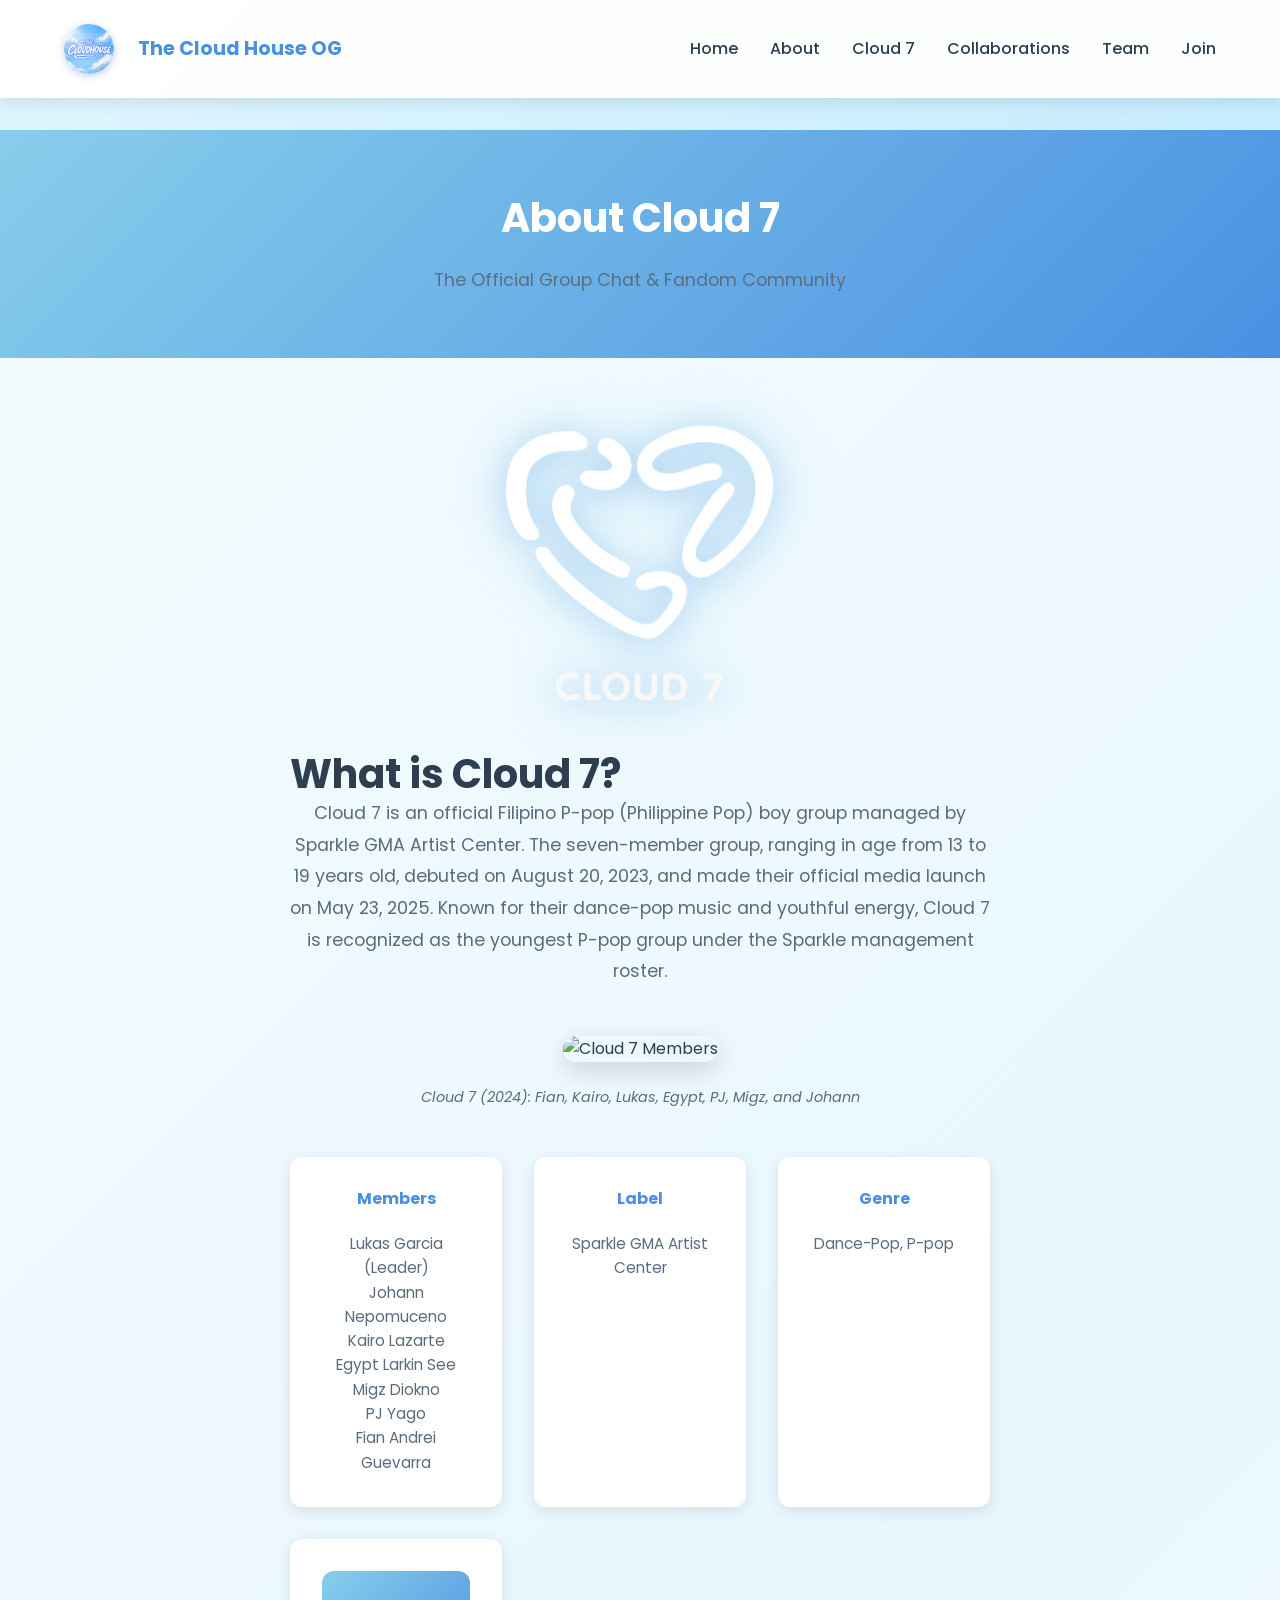
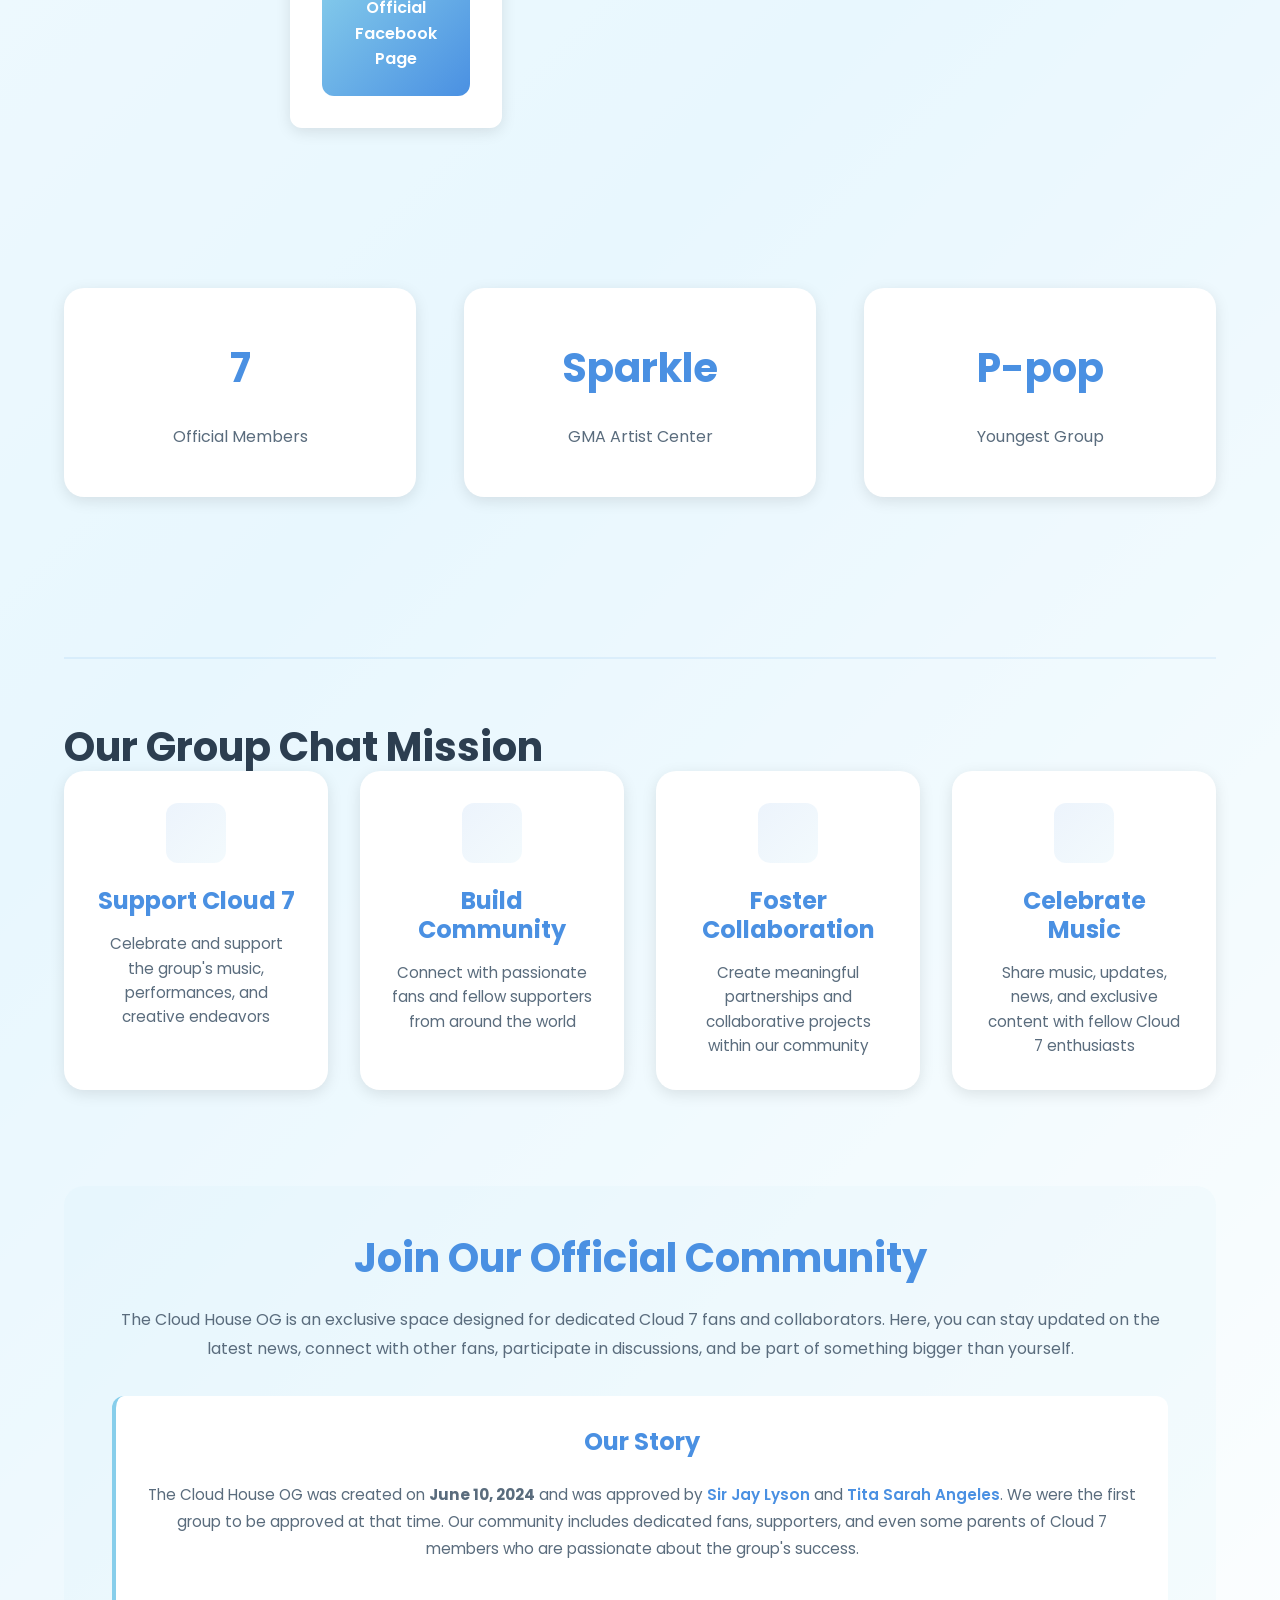
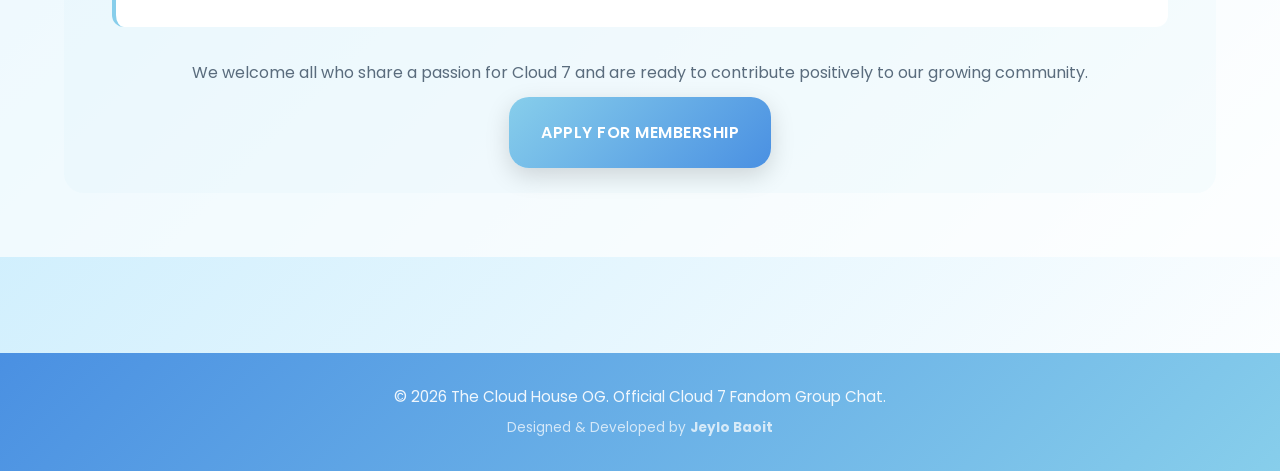
==== commit 07ae23a2: "Add lead creator credits" ====
--- a/about.html
+++ b/about.html
@@ -11,7 +11,7 @@
 
         gtag('config', 'G-98ZLKG1Z7Q');
     </script>
-    
+
     <meta charset="UTF-8">
     <meta name="viewport" content="width=device-width, initial-scale=1.0">
     <title>About Cloud 7 - The Cloud House OG</title>
@@ -270,6 +270,9 @@
     <footer class="footer">
         <div class="container">
             <p class="footer__text">&copy; 2026 The Cloud House OG. Official Cloud 7 Fandom Group Chat.</p>
+            <p class="footer__text" style="font-size: 0.85rem; margin-top: var(--spacing-xs); opacity: 0.8;">
+                Designed & Developed by <strong>Jeylo Baoit</strong>
+            </p>
         </div>
     </footer>
 
--- a/css/styles.css
+++ b/css/styles.css
@@ -1949,4 +1949,43 @@
 @media (max-width: 768px) {
     .ad-desktop { display: none; }
     .ad-mobile { display: block; }
+}
+
+/* --- Developer Badge Styles --- */
+.team-card__image-wrapper {
+    position: relative;
+    display: inline-block;
+    width: 100%;
+    margin-bottom: var(--spacing-lg);
+}
+
+/* Remove the bottom margin from the image itself since the wrapper handles it now */
+.team-card__image-wrapper .team-card__image {
+    margin-bottom: 0; 
+}
+
+.developer-badge {
+    position: absolute;
+    top: -10px;
+    right: -10px;
+    background: linear-gradient(135deg, #FFD700, #FFA500); /* Distinctive Gold/Orange */
+    color: #FFFFFF;
+    padding: 6px 14px;
+    border-radius: 50px;
+    font-size: 0.8rem;
+    font-weight: 700;
+    text-transform: uppercase;
+    letter-spacing: 1px;
+    box-shadow: 0 4px 10px rgba(255, 165, 0, 0.4);
+    border: 3px solid #FFFFFF;
+    z-index: 10;
+    
+    /* Optional: Adds a cool subtle pulse effect so it catches the eye */
+    animation: pulse-badge 2s infinite;
+}
+
+@keyframes pulse-badge {
+    0% { box-shadow: 0 0 0 0 rgba(255, 165, 0, 0.5); }
+    70% { box-shadow: 0 0 0 10px rgba(255, 165, 0, 0); }
+    100% { box-shadow: 0 0 0 0 rgba(255, 165, 0, 0); }
 }
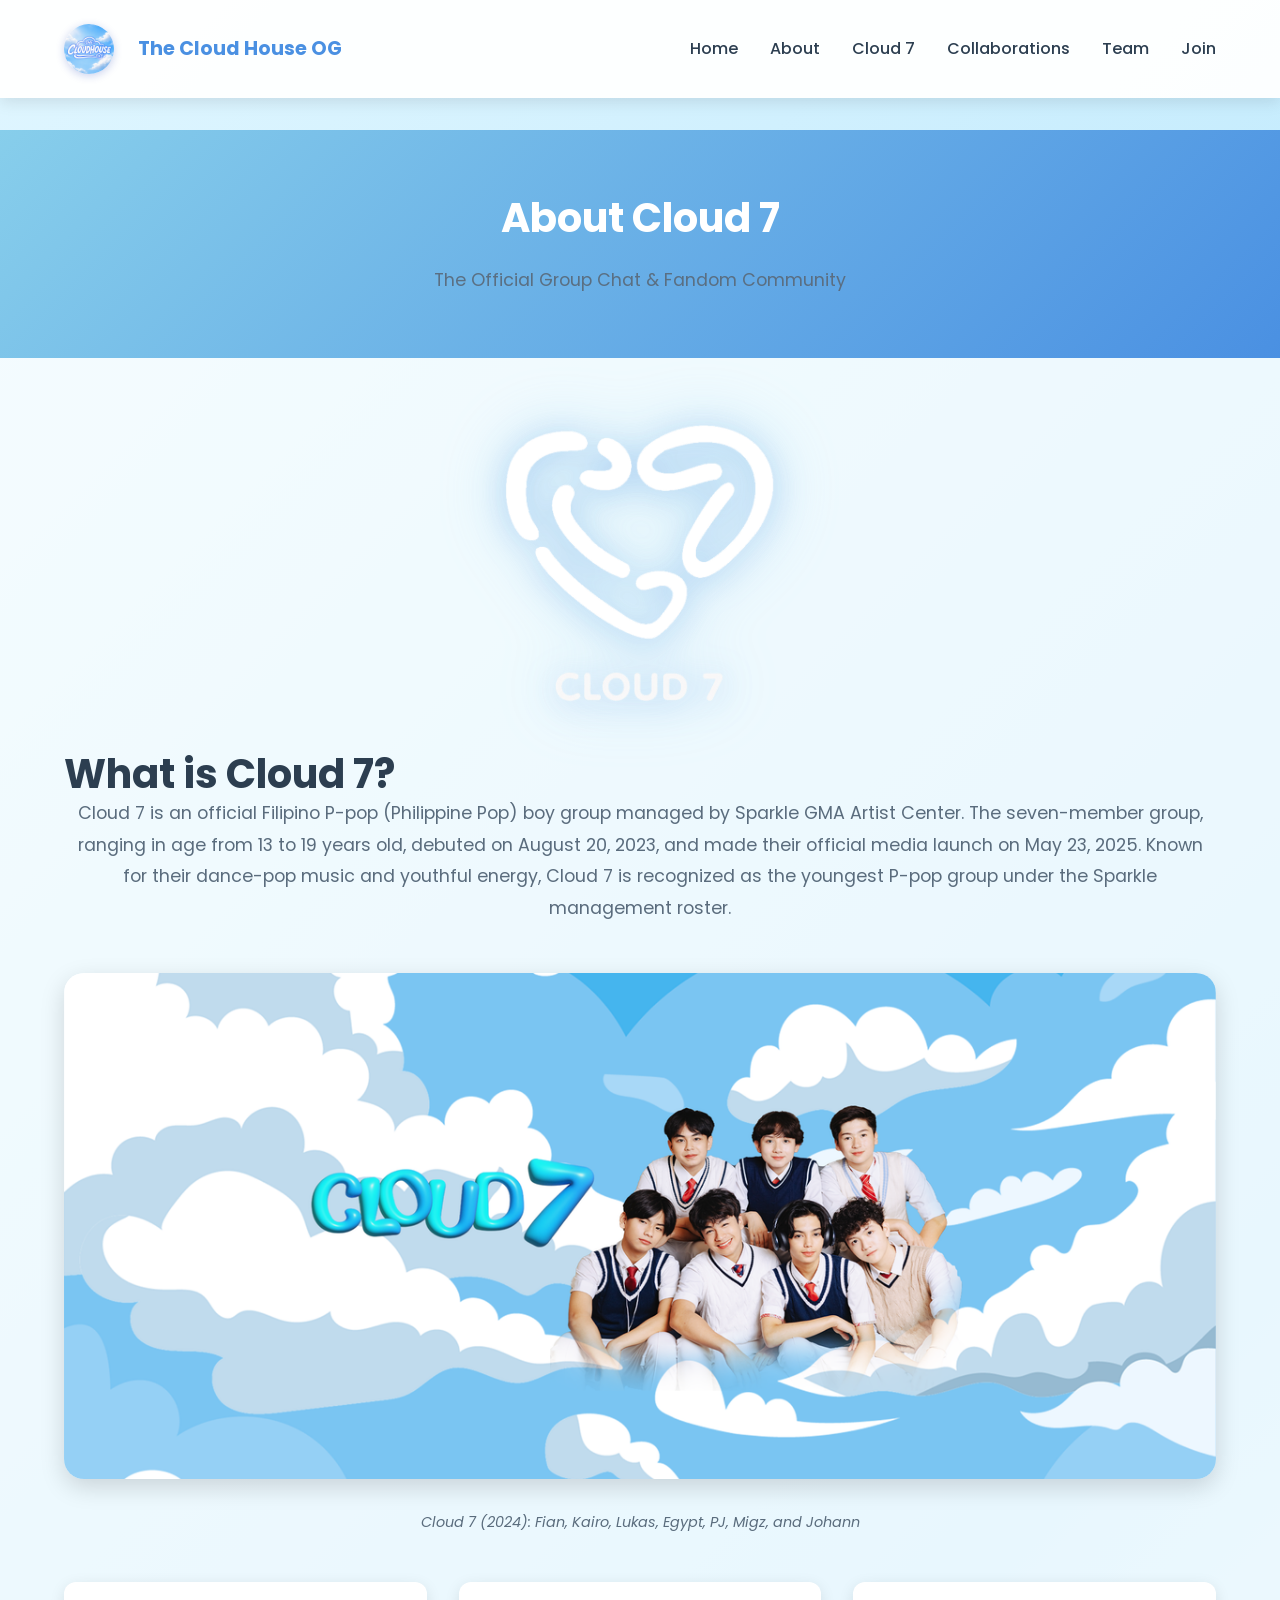
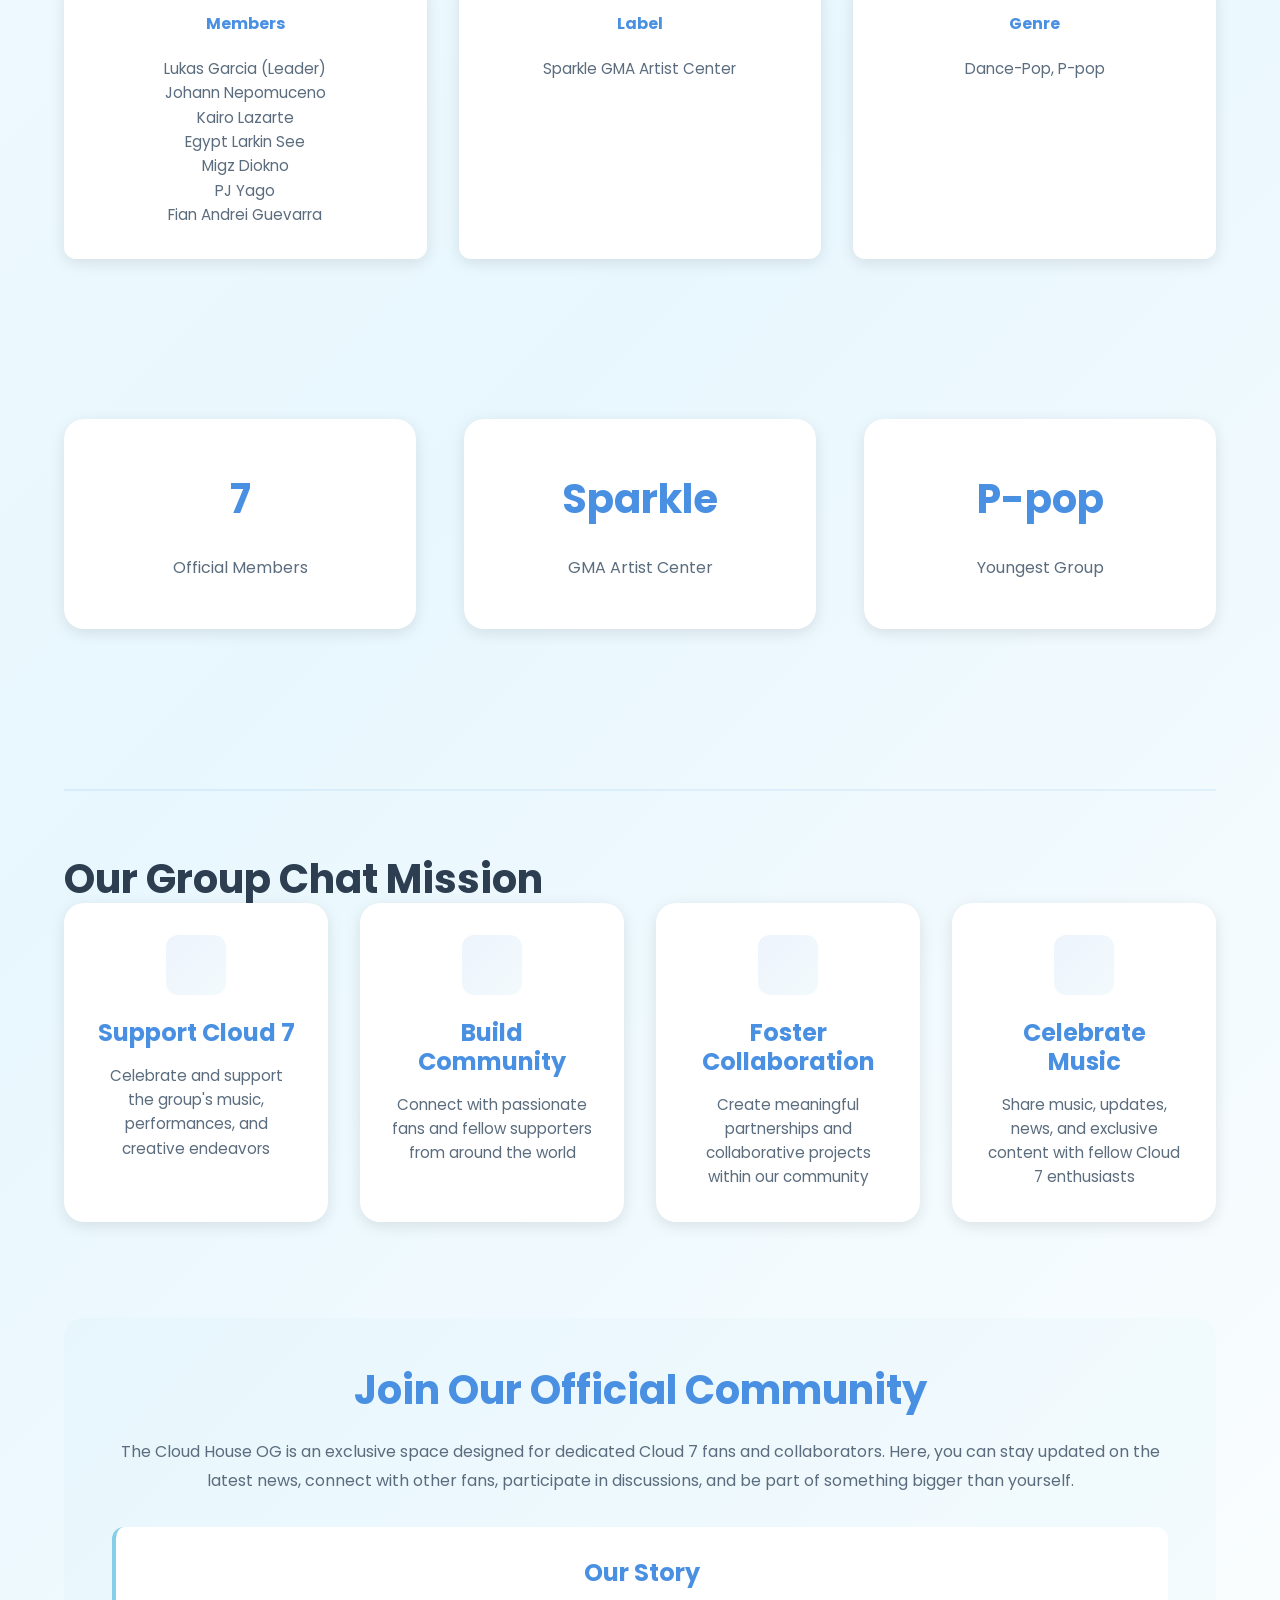
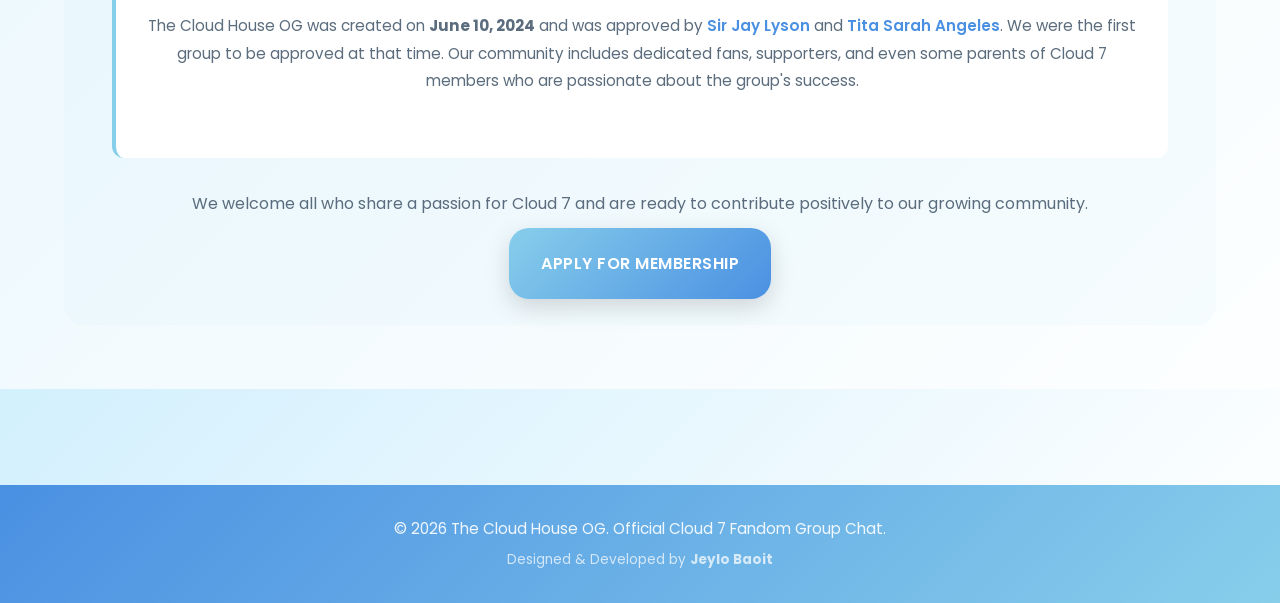
==== commit 466c4507: "Fix dp blast and few small changes" ====
--- a/about.html
+++ b/about.html
@@ -87,7 +87,7 @@
                 </p>
 
                 <div class="cloud7-image-container">
-                    <img src="https://upload.wikimedia.org/wikipedia/commons/thumb/f/f2/CLOUD_7_2024.jpg/330px-CLOUD_7_2024.jpg"
+                    <img src="/assets/C7/banner.png"
                         alt="Cloud 7 Members" class="cloud7-image">
                     <p class="image-caption">Cloud 7 (2024): Fian, Kairo, Lukas, Egypt, PJ, Migz, and Johann</p>
                 </div>
@@ -110,10 +110,6 @@
                     <div class="info-item">
                         <h4>Genre</h4>
                         <p>Dance-Pop, P-pop</p>
-                    </div>
-                    <div class="info-item">
-                        <a href="https://web.facebook.com/cloud7.official" target="_blank" class="info-link">Official
-                            Facebook Page</a>
                     </div>
                 </div>
             </div>
--- a/css/styles.css
+++ b/css/styles.css
@@ -440,7 +440,7 @@
 }
 
 .about__content {
-    max-width: 700px;
+    /* max-width: 700px; */
     margin: 0 auto;
     animation: fadeIn 0.8s ease 0.2s backwards;
     margin-bottom: var(--spacing-2xl);
@@ -530,7 +530,7 @@
 }
 
 .cloud7-image {
-    max-width: 400px;
+    /* max-width: 400px; */
     width: 100%;
     border-radius: var(--radius-lg);
     box-shadow: var(--shadow-lg);
@@ -884,7 +884,7 @@
     border-radius: var(--radius-lg);
     padding: var(--spacing-2xl);
     box-shadow: var(--shadow);
-    max-width: 700px;
+    /* max-width: 900px; */
     margin: 0 auto;
 }
 
@@ -1988,4 +1988,285 @@
     0% { box-shadow: 0 0 0 0 rgba(255, 165, 0, 0.5); }
     70% { box-shadow: 0 0 0 10px rgba(255, 165, 0, 0); }
     100% { box-shadow: 0 0 0 0 rgba(255, 165, 0, 0); }
+}
+
+/* --- DP Blast Frame Styles --- */
+.dp-workspace {
+    padding: var(--spacing-2xl) 0;
+    background: rgba(255, 255, 255, 0.7);
+}
+
+.dp-layout {
+    display: grid;
+    grid-template-columns: 1fr 1.5fr;
+    gap: var(--spacing-2xl);
+    align-items: start;
+}
+
+.dp-controls {
+    background: var(--color-white);
+    padding: var(--spacing-xl);
+    border-radius: var(--radius-lg);
+    box-shadow: var(--shadow);
+}
+
+.dp-controls h2, h4 {
+    color: var(--color-primary-dark);
+    margin-bottom: var(--spacing-sm);
+}
+
+.control-group {
+    margin: var(--spacing-xl) 0;
+}
+
+.control-group label {
+    font-weight: 600;
+    color: var(--color-text);
+    margin-bottom: var(--spacing-xs);
+    display: block;
+}
+
+input[type="range"] {
+    width: 100%;
+    margin-top: var(--spacing-sm);
+    accent-color: var(--color-primary-dark);
+}
+
+.dp-preview {
+    background: var(--color-white);
+    padding: var(--spacing-md);
+    border-radius: var(--radius-lg);
+    box-shadow: var(--shadow);
+    display: flex;
+    justify-content: center;
+    align-items: center;
+}
+
+#dpCanvas {
+    max-width: 100%;
+    height: auto;
+    aspect-ratio: 1 / 1;
+    border-radius: var(--radius);
+    background: url('[data-uri]'); /* Transparency checkerboard */
+    cursor: grab;
+    background-color: var(--color-primary);
+}
+
+#dpCanvas:active {
+    cursor: grabbing;
+}
+
+.download-btn {
+    width: 100%;
+}
+
+.download-btn:disabled {
+    opacity: 0.5;
+    cursor: not-allowed;
+    transform: none;
+    box-shadow: none;
+}
+
+@media (max-width: 768px) {
+    .dp-layout {
+        grid-template-columns: 1fr;
+    }
+
+    .dp-controls {
+        order: 2;
+    }
+
+    .dp-preview {
+        order: 1;
+    }
+}
+
+/* Rules Modal */
+.rules-modal {
+    position: fixed;
+    top: 0;
+    left: 0;
+    width: 100%;
+    height: 100%;
+    background: rgba(0, 0, 0, 0.6);
+    display: flex;
+    justify-content: center;
+    align-items: center;
+    z-index: 1000;
+    overflow-y: auto;
+    padding: var(--spacing-lg);
+}
+
+.rules-modal__content {
+    background: var(--color-white);
+    padding: var(--spacing-xl);
+    border-radius: var(--radius-lg);
+    max-width: 700px;
+    width: 100%;
+    max-height: 85vh;
+    overflow-y: auto;
+    overflow-x: hidden;
+    box-shadow: 0 10px 40px rgba(0, 0, 0, 0.2);
+}
+
+/* Hide scrollbar but keep functionality */
+.rules-modal__content::-webkit-scrollbar {
+    width: 0;
+    height: 0;
+}
+
+.rules-modal__content {
+    -ms-overflow-style: none;
+    scrollbar-width: none;
+}
+
+.rules-modal__content h2 {
+    color: var(--color-primary-dark);
+    margin-bottom: var(--spacing-md);
+    text-align: center;
+    font-size: 1.5rem;
+}
+
+.rules-section {
+    margin-bottom: var(--spacing-md);
+    padding-bottom: var(--spacing-md);
+    border-bottom: 1px solid rgba(74, 144, 226, 0.1);
+}
+
+.rules-section:last-of-type {
+    border-bottom: none;
+}
+
+.rules-section h3 {
+    color: var(--color-primary-dark);
+    margin-bottom: var(--spacing-sm);
+    font-size: 1rem;
+}
+
+.rules-list {
+    list-style-position: inside;
+    color: var(--color-text);
+    line-height: 1.5;
+    margin: 0;
+}
+
+.rules-list li {
+    margin-bottom: var(--spacing-xs);
+    font-size: 0.9rem;
+}
+
+.warning-section {
+    background: linear-gradient(135deg, rgba(255, 182, 193, 0.15), rgba(255, 182, 193, 0.1));
+    padding: var(--spacing-md);
+    border-radius: var(--radius);
+    border-left: 4px solid #E74C3C;
+}
+
+.warning-section p {
+    margin: 0;
+    font-size: 0.9rem;
+    line-height: 1.4;
+}
+
+.warning-section p strong {
+    color: #E74C3C;
+}
+
+.permission-intro {
+    margin-bottom: var(--spacing-sm);
+    font-size: 0.9rem;
+}
+
+.permissions-list {
+    list-style: none;
+    padding: 0;
+    margin: 0;
+}
+
+.permissions-list li {
+    padding: var(--spacing-xs) var(--spacing-sm);
+    background: rgba(74, 144, 226, 0.05);
+    border-radius: var(--radius);
+    margin-bottom: var(--spacing-xs);
+    color: var(--color-text);
+    font-size: 0.85rem;
+    line-height: 1.3;
+}
+
+.permissions-list strong {
+    color: var(--color-primary-dark);
+    font-weight: 600;
+}
+
+.do-not-tag {
+    display: flex;
+    flex-wrap: wrap;
+    gap: var(--spacing-sm);
+    justify-content: center;
+}
+
+.tag-item {
+    display: inline-block;
+    background: linear-gradient(135deg, rgba(74, 144, 226, 0.1), rgba(135, 206, 235, 0.1));
+    padding: var(--spacing-xs) var(--spacing-sm);
+    border-radius: 50px;
+    color: var(--color-text);
+    font-weight: 500;
+    border: 1px solid rgba(74, 144, 226, 0.2);
+    font-size: 0.8rem;
+}
+
+.rules-agreement {
+    margin-top: var(--spacing-md);
+    padding-top: var(--spacing-md);
+    border-top: 2px solid rgba(74, 144, 226, 0.1);
+}
+
+.checkbox-container {
+    display: flex;
+    align-items: center;
+    gap: var(--spacing-sm);
+    margin-bottom: var(--spacing-md);
+    cursor: pointer;
+    font-weight: 500;
+    font-size: 0.9rem;
+}
+
+.checkbox-container input {
+    width: 18px;
+    height: 18px;
+    cursor: pointer;
+    accent-color: var(--color-primary-dark);
+    flex-shrink: 0;
+}
+
+#agreeBtn {
+    width: 100%;
+    padding: var(--spacing-sm) var(--spacing-md);
+    font-size: 0.95rem;
+}
+
+#agreeBtn:disabled {
+    opacity: 0.5;
+    cursor: not-allowed;
+}
+
+@media (max-width: 480px) {
+    .rules-modal {
+        padding: var(--spacing-sm);
+    }
+
+    .rules-modal__content {
+        padding: var(--spacing-md);
+        max-height: 90vh;
+    }
+
+    .do-not-tag {
+        justify-content: center;
+    }
+
+    .rules-section {
+        margin-bottom: var(--spacing-sm);
+        padding-bottom: var(--spacing-sm);
+    }
 }
